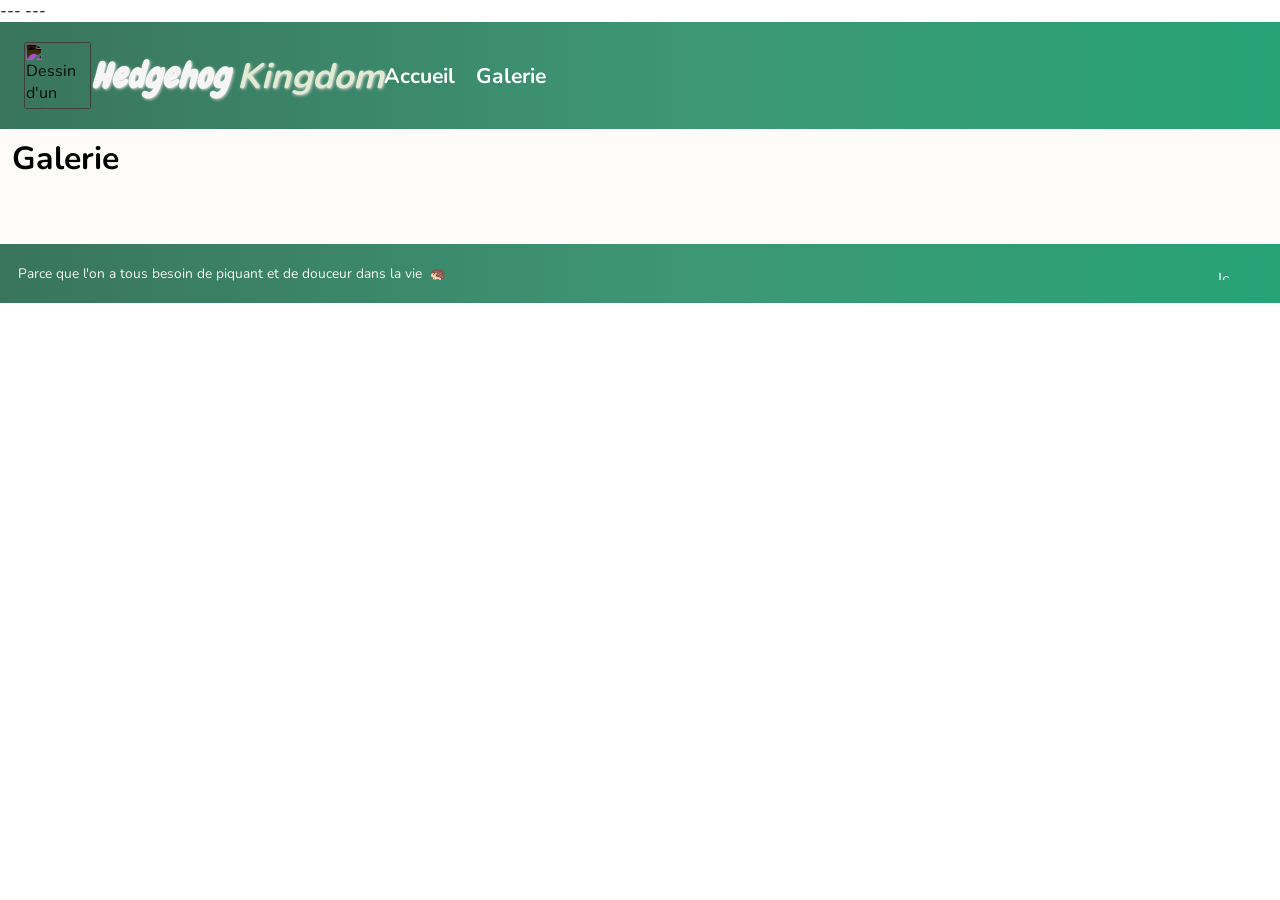
==== pages/gallery.html @ 7800e172 "Correction liens relatifs" ====
---
---
<!DOCTYPE html>
<html lang="fr">
<head>
    <title>Galerie - Hedgehog Kingdom</title>
    <meta charset="UTF-8">
    <meta name="viewport" content="width=device-width, initial-scale=1.0">
    
    <!-- Ressources -->
    <link href="../assets/css/style.css" rel="stylesheet" >
    <script defer src="assets/js/script.js" charset="UTF-8"></script>
    <script defer src="assets/js/gallery.js" charset="UTF-8"></script>
    <link rel="icon" href="../favicon.ico" />
    
    <!-- Métadonnées générales -->
    <meta name="description" content="Bienvenue dans Hedgehog Kingdom ! Découvrez l'univers fascinant des hérissons, leurs différentes espèces et une galerie de photos pleine de piquant et de douceur.">
    
    <!-- Open Graph : Discord, Facebook, WhatsApp, LinkedIn... -->
    <meta property="og:type" content="website">
    <meta property="og:title" content="Hedgehog Kingdom 🦔 | Galerie">
    <meta property="og:description" content="Découvrez l'univers fascinant des hérissons : espèces, photos et bien plus encore !">
    <meta property="og:image" content="https://wanderinghedgie.github.io/hedgehog-kingdom/assets/images/banners/eye-to-eye-hedgehog-child-young-hedgehog.jpg">
    <meta property="og:image:width" content="450">
    <meta property="og:image:height" content="300">
    <meta property="og:url" content="https://wanderinghedgie.github.io/hedgehog-kingdom">
    <meta property="og:site_name" content="Hedgehog Kingdom">
    <meta property="og:locale" content="fr_FR">
    
    <!-- Twitter / X -->
    <meta name="twitter:card" content="summary_large_image">
    <meta name="twitter:title" content="Hedgehog Kingdom 🦔 | Galerie">
    <meta name="twitter:description" content="Découvrez l'univers fascinant des hérissons : espèces, photos et bien plus encore !">
    <meta name="twitter:image" content="https://wanderinghedgie.github.io/hedgehog-kingdom/assets/images/banners/eye-to-eye-hedgehog-child-young-hedgehog.jpg">
    
</head>
<body>
    <header>
        <nav id="nav">
            <div>
                <img id="nav-hedgehog" src="assets/images/icons/hedgehog_icon.svg" alt="Dessin d'un hérisson se tenant sur ses deux pattes arrière."/>
                <h1>Hedgehog <span id="end-title">Kingdom</span></h1>
            </a>
            <ul>
                <li>
                    <a id="accueil" href="../index.html">accueil</a>
                </li>
                <li>
                    <a id="galerie" href="gallery.html"">galerie</a>
                </li>
            </ul>
            <div id="icons"></div>
        </nav>
    </header>
    
    <main>
        <h1>Galerie</h1>
        <section class="gallery" id="gallery"></section>
        
        <div id="lightbox">
            <img id="lightbox-img" alt="">
            <p id="lightbox-description"></p>
        </div>
    </main>
    
    <footer>
        <div>
            <p id="hedge-text">
                <span id="footer-message">Parce que l'on a tous besoin de piquant et de douceur dans la vie </span> 
                <span id="footer-hedgehog">
                    <span id="footer-hedgehog"
                    role="button"
                    tabindex="0"
                    aria-label="Animer le hérisson"
                    aria-disabled="false">🦔</span>
                </span>
            </p>
            <audio id="sonic-ring" src="assets/audio/sonic-ring-sound-effect-in-stereo.mp3" />
        </div>
        <img class="footer-leaf" src="assets/images/icons/leaf.png" alt="Icône de feuille" height="25px"/>
    </footer>
</body>
</html>
---- assets/css/style.css ----
@import url('cursors.css');
@font-face {
  font-family: chewy;
  src: url(../fonts/Chewy/Chewy-Regular.ttf);
}
@font-face {
  font-family: nunito;
  src: url("../fonts/Nunito/Nunito-VariableFont_wght.ttf");
}

* {
  margin: 0;
  padding: 0;
  font-family: nunito, sans-serif;
}

header, footer {
  background: linear-gradient(90deg, rgba(57, 117, 93, 1) 0%, rgba(62, 150, 118, 1) 53%, rgba(39, 163, 120, 1) 100%);
  padding: 20px 50px;
  padding-left: 0.5em;
  color:whitesmoke;
}



/* ==========================================
HEADER - NAVBAR
========================================== */

nav {
  display: flex;
  align-items: center;
  justify-content: space-between;
}

nav div:first-child {
  margin-left: 1em;
  display: flex;
  flex-direction: row;
  align-items: center;
}

nav div:first-child a:hover {
  cursor: url("../images/cursors/lien.png"), pointer;
  /* text-decoration: none; */
}

#nav-hedgehog {
  filter: invert(1);
  height: auto;
  width: calc(3em + 1.5vw);
}

nav h1 {
  font-family: chewy, sans-serif;
  font-style: italic;
  font-size: calc(1rem + 1.5vw);
  text-shadow: 1px 1px 3px lightgrey;
}

#nav-hedgehog:hover, nav h1:hover, #end-title:hover {
  cursor: url("../images/cursors/lien.png"), pointer;
}

#end-title {
  color: #e2ead2;
}


nav a, a:visited {
  font-weight: bold;
  color: white;
  text-decoration: none;
}

nav a:hover {
  text-decoration: underline;
  text-decoration-thickness: calc(2px + 0.1vw);
  text-decoration-color: #e2ead2;
  text-underline-offset: 0.3vw;
}

nav ul {
  list-style: none;
  text-transform: capitalize;
  font-size: calc(0.2rem + 1.4vw);
  
  display: flex;
  gap: 1em;
}


#icons {
  cursor: url("../images/cursors/lien.png"), pointer;
  display: none;
}

@media(max-width:768px) /*Smartphone*/
{
  nav ul {
    flex-direction: column;
    background: linear-gradient(90deg, rgba(57, 117, 93, 1) 0%, rgba(62, 150, 118, 1) 53%, rgba(39, 163, 120, 1) 100%);
    position: fixed;
    left: -100%;
    top: calc(var(--header-height));
    width: 100%;
    text-align: center;
    transition: 0.25s;
    gap: 0;
  }
  
  nav li {
    padding: 3px 0;
    font-size: 1.75em;
  }
  nav li:hover {
    background: #4fb994;
  }
  
  nav.active ul {
    left: 0;
  }
  
  #icons {
    display: block;
    font-size: 1.5em;
  }
  
  #icons:before {
    content: "\2630";
  }
  .active #icons:before {
    content: "\2715";
  }
}

/* ==========================================
MAIN
========================================== */

img {
  border-radius: 4%;
}

main {
  padding: 0.5em 0.75em 2em;
  display: flex;
  flex-direction: column;
  align-items: flex-start;
  background-color: #ebded31a;
}

main p, .table-aside {
  padding-left: 0.5em;
  padding-right: 0.5em;
}


.table-aside {
  display: flex;
  justify-content: space-between;
  gap: 0.5em;
  width: 100%;
  min-width: 0;
}

.table-container {
  display:flex;
  flex: 1 1 auto;
  min-width: 0;
  overflow-x: auto;
  border-radius: 15px;
}

@media(max-width:1200px) /*Smartphone et tablette */
{
  .table-aside {
    flex-direction: column;
  }
}


/* ==========================================
MAIN - TABLE
========================================== */

table {
  margin-top: 2em;
  font-size: calc(0.5rem + 0.45vw);
  
  border: 1px solid #d5dfcc;
  border-radius: 15px;
  border-collapse: separate;
  border-spacing: 0;
  overflow: hidden;
  min-width: 750px;
}

th {
  background-color: #e2ead2;
  border-right: 1px solid #d5dfcc;
  border-bottom: 1px solid #d5dfcc;
  padding: 2px;
}

td {
  text-align: center;
  overflow: hidden;
  padding: 2px;
  
  border-right: 1px solid #d5dfcc;
  border-bottom: 1px solid #d5dfcc;
}

th:last-child, td:last-child {
  border-right: none;
}

th:first-child {
  border-top-left-radius: 14px;
  transition-duration: 0.6s;
}

th:last-child {
  border-top-right-radius: 14px;
}

tr:last-child td {
  border-bottom: none;
}


tr td:first-child img {
  height: auto;
  width: auto;
  max-height: 150px;
  max-width: 150px;
  border-radius: 14px;
  object-fit: cover;
  display: block;
  margin: auto;
  
  transition: 0.6s;
}

tr td:nth-child(3) {
  font-style: italic;
}

tr td:nth-child(4), tr td:nth-child(5) {
  white-space: nowrap;
  overflow-x: hidden;
}

tr td:nth-child(6) {
  min-width: 138px;
}

.iucn-picture {
  max-width: 250px;
  transition: 0.6s;
}

@media(max-width:1200px) /*Smartphone et tablette */
{
  .table-container {
    flex: none;
    width: 100%;
    box-sizing: border-box;
  }
  
  table {
    margin-right: 0.75em;
    max-width: 100%;
  }
  
  .iucn-picture {
    max-width: 150px;
  }
}

/* @media(max-width:810px){
  .iucn-picture {
    display: none;
  }
} */

@media(max-width:750px){
  
  tr td:first-child img {
    max-width: 80px;
  }
  
  /* th:first-child, td:first-child {
  display: none;
  }
  
  th:nth-child(2) {
  border-top-left-radius: 14px;
  } */
}

/* ==========================================
MAIN - ASIDE
========================================== */

aside {
  width: 30%;
  margin-left: 0.75em;
  margin-right: 0.5em;
  padding: 1em 0.25em;
  font-size: calc(0.5rem + 0.40vw);
  
  display: flex;
  flex: 0 0 260px;
  flex-direction: column;
  justify-content: flex-start;
  align-self: center;
  
  background-color: #e2ead2;
  border-radius: 14px;
  color: #000000c8
}

#aside-banner {
  width: calc(90% + 0.45vw);
  flex-shrink: 0;
  align-self: center;
}

#aside-header {
  display: flex;
  flex-direction: row;
  align-items: flex-start;
  margin-top: 1em;
  gap:0.5em;
}

#aside-header h2 {
  margin-top: 0;
  cursor: url("../images/cursors/lien.png"), pointer;
}

#qmark {
  display: inline-block;
}

#aside-header h2:hover {
  color: #4cb53c;
}

#aside-header h2:hover #qmark {
  animation: rotation 1s ease-in-out;
  color: #4cb53c;
}

aside p {
  text-align: justify;
}

#light-bulb {
  max-height: 1.5em;
  max-width: 1.5em;
}

@media(max-width:1200px) /*Smartphone et tablette */
{
  aside {
    flex: 0 0 0;
    flex-direction: row;
    justify-content: flex-start;
    align-self: center;
    
    width: auto;
    margin: 1em 0.75em 0 0;
    padding: 1em;
    font-size: calc(0.5rem + 0.5vw);
    gap: 0.5em;
  }
  
  aside div {
    align-self: center;
  }
  
  #aside-banner {
    max-width: 25%;
    flex-shrink: 0;
  }
}

/* ==========================================
FOOTER
========================================== */

footer {
  display: flex;
  flex-direction: row;
  justify-content: space-between;
  align-items: center;
  gap: 0.5em;
  position: relative;
}

footer > div {
  min-width: 0;
}

#hedge-text {
  display: flex;
  align-items: center;
  gap: 0.5em;
  white-space: nowrap;
  margin-left: 0.75em;
  font-size: calc(0.50em + 0.45vw);
}

/* #footer-message {
    display: inline-block;
    flex-shrink: 0;
    white-space: nowrap;
    clip-path: inset(0 0% 0 0);
    transition: none;
} */

#footer-message {
    display: inline-block;
    flex-shrink: 0;
    white-space: nowrap;
    transition: none;

    mask-image: linear-gradient(
        to right,
        black var(--mask-progress, 100%),
        transparent var(--mask-progress, 100%)
    );

    -webkit-mask-image: linear-gradient(
        to right,
        black var(--mask-progress, 100%),
        transparent var(--mask-progress, 100%)
    );
}

#footer-hedgehog {
  display: inline-block;
  position: relative;
  z-index: 2;
  
  cursor: url("../images/cursors/lien.png"), pointer;
  -webkit-user-select: none;
  user-select: none;
  
  flex-shrink: 0;
  transform-origin: center;
}

#footer-hedgehog.animating {
  pointer-events: none;
  cursor: url("../images/cursors/normal.png"), default;
}

#footer-hedgehog:focus-visible {
  outline: 2px solid currentColor;
  border-radius: 5px;
}

#hedgehog-emoji {
  display: inline-block;
  transition: transform 0.3s ease;
}

#hedgehog-emoji.retourne {
  transform: scaleX(-1);
}

.footer-leaf {
  height: auto;
  width: calc(0.4em + 0.45vw);
  align-self: center;
  object-fit: contain;
  flex-shrink: 0;
}

/* ==========================================
ANIMATIONS
========================================== */

/* Animations */
@keyframes rotation
{
  from{transform:rotate(0deg);}
  to{transform:rotate(360deg);}
}

/* ==========================================
LIGHTBOX
========================================== */

.zoomable {
  cursor: url("../images/cursors/zoom_avant.png"), zoom-in;
}

#lightbox {
  display: none;
  position: fixed;
  inset: 0;
  background-color: rgba(0, 0, 0, 0.8);
  z-index: 1000;
  
  justify-content: center;
  align-items: center;
}

#lightbox.active, #lightbox.active img:hover, #lightbox.active p:hover {
  cursor: url("../images/cursors/zoom_arriere.png"), zoom-out;
}

#lightbox.active {
  display: flex;
  flex-direction: column;
  gap: 2em;
  align-items: center;
}

#lightbox-img {
  max-width: 90vw;
  max-height: 90vh;
  width: calc(12em + 12vw);
  height: auto;
  object-fit: contain;
  border-radius: 10px;
}

#lightbox-img.transparent {
  background-color: #dedede;
}

#lightbox-description {
  color: #dedede;
  font-weight: bold;
  width: 50%;
  font-size: calc(0.2em + 1.5vw);
  text-align: center;
}

@media(max-width:1200px) /*Smartphone et tablette */
{
  #lightbox-description {
    font-size: calc(0.5em + 1.5vw);
  }
}

/* ==========================================
EFFETS DE SURBRILLANCE TABLEAU
========================================== */
tbody tr:hover {
  background-color: #4cb53c96;
  background-clip: border-box;
}

tbody tr td:hover { 
  background-color: #4cb53c96;
}

/* ==========================================
GALERIE GIFS
========================================== */
.gallery {
  display: grid;
  width: 100%;
  margin-inline: auto;
  box-sizing: border-box;
  grid-template-columns: repeat(auto-fit, minmax(min(200px, 100%), 1fr));
  gap: 1em;
  padding: 1em;
}

.gallery img {
  width: 100%;
  height: 250px;
  object-fit: cover;
  border-radius: 10px;
  cursor: url("../images/cursors/zoom_avant.png"), zoom-in;
  transition: transform 0.3s ease;
}

.gallery img:hover {
  transform: scale(1.05);
  cursor: url("../images/cursors/zoom_avant.png"), zoom-in;
}
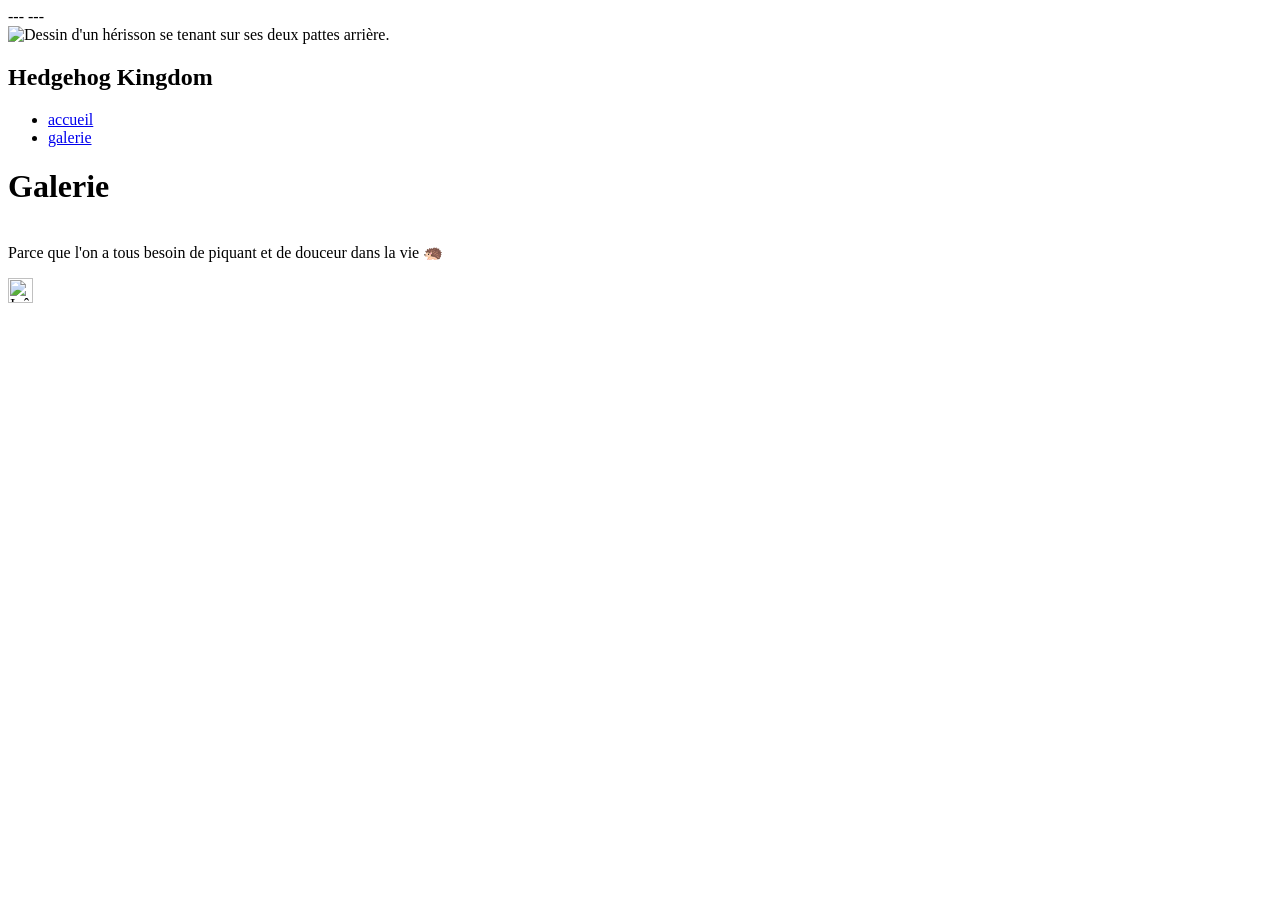
==== commit 30a38723: "Correction lien og image" ====
--- a/pages/gallery.html
+++ b/pages/gallery.html
@@ -8,10 +8,10 @@
     <meta name="viewport" content="width=device-width, initial-scale=1.0">
     
     <!-- Ressources -->
-    <link href="../assets/css/style.css" rel="stylesheet" >
-    <script defer src="assets/js/script.js" charset="UTF-8"></script>
-    <script defer src="assets/js/gallery.js" charset="UTF-8"></script>
-    <link rel="icon" href="../favicon.ico" />
+    <link href="/hedgehog-kingdom/assets/css/style.css" rel="stylesheet" >
+    <script defer src="/hedgehog-kingdom/assets/js/script.js" charset="UTF-8"></script>
+    <script defer src="/hedgehog-kingdom/assets/js/gallery.js" charset="UTF-8"></script>
+    <link rel="icon" href="/hedgehog-kingdom/favicon.ico" />
     
     <!-- Métadonnées générales -->
     <meta name="description" content="Bienvenue dans Hedgehog Kingdom ! Découvrez l'univers fascinant des hérissons, leurs différentes espèces et une galerie de photos pleine de piquant et de douceur.">
@@ -38,15 +38,15 @@
     <header>
         <nav id="nav">
             <div>
-                <img id="nav-hedgehog" src="assets/images/icons/hedgehog_icon.svg" alt="Dessin d'un hérisson se tenant sur ses deux pattes arrière."/>
+                <img id="nav-hedgehog" src="/hedgehog-kingdom/assets/images/icons/hedgehog_icon.svg" alt="Dessin d'un hérisson se tenant sur ses deux pattes arrière."/>
                 <h1>Hedgehog <span id="end-title">Kingdom</span></h1>
             </a>
             <ul>
                 <li>
-                    <a id="accueil" href="../index.html">accueil</a>
+                    <a id="accueil" href="/hedgehog-kingdom/">accueil</a>
                 </li>
                 <li>
-                    <a id="galerie" href="gallery.html"">galerie</a>
+                    <a id="galerie" href="/hedgehog-kingdom/gallery"">galerie</a>
                 </li>
             </ul>
             <div id="icons"></div>
@@ -75,9 +75,9 @@
                     aria-disabled="false">🦔</span>
                 </span>
             </p>
-            <audio id="sonic-ring" src="assets/audio/sonic-ring-sound-effect-in-stereo.mp3" />
+            <audio id="sonic-ring" src="/hedgehog-kingdom/assets/audio/sonic-ring-sound-effect-in-stereo.mp3" />
         </div>
-        <img class="footer-leaf" src="assets/images/icons/leaf.png" alt="Icône de feuille" height="25px"/>
+        <img class="footer-leaf" src="/hedgehog-kingdom/assets/images/icons/leaf.png" alt="Icône de feuille" height="25px"/>
     </footer>
 </body>
 </html>
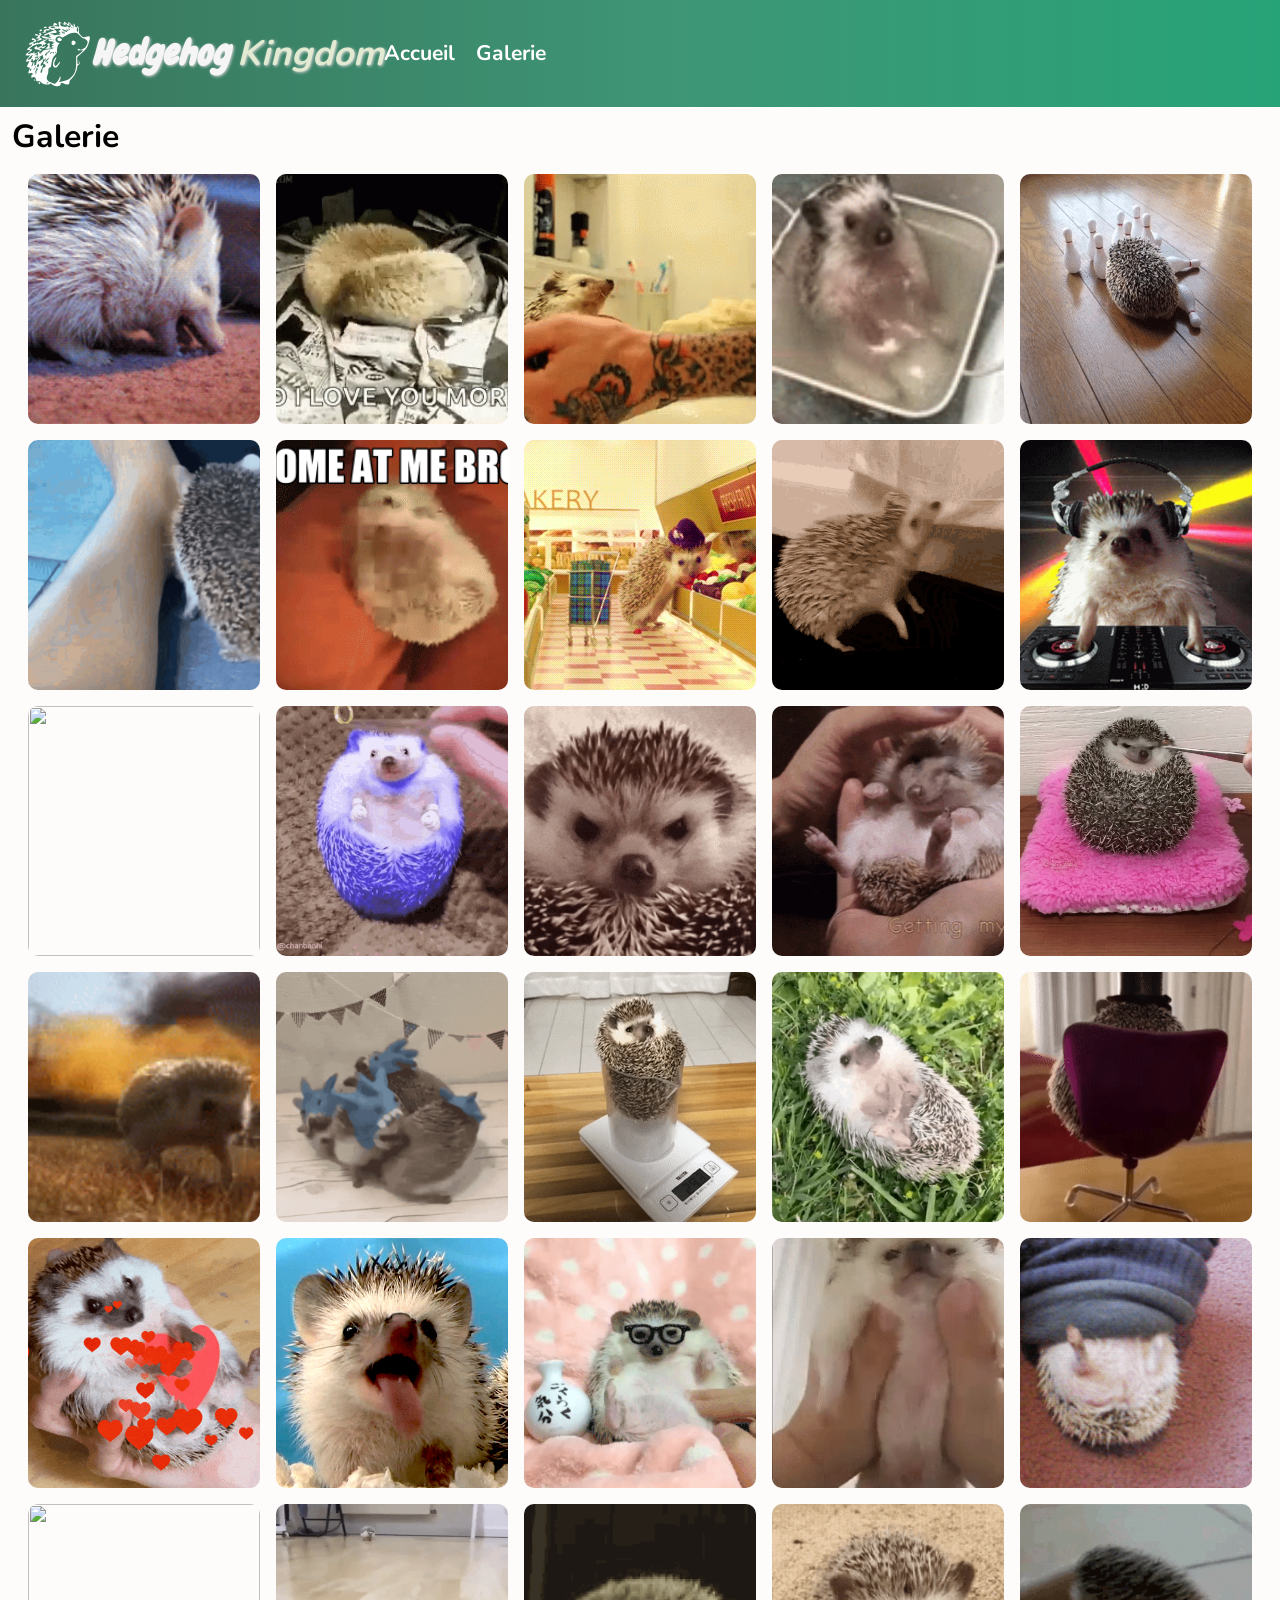
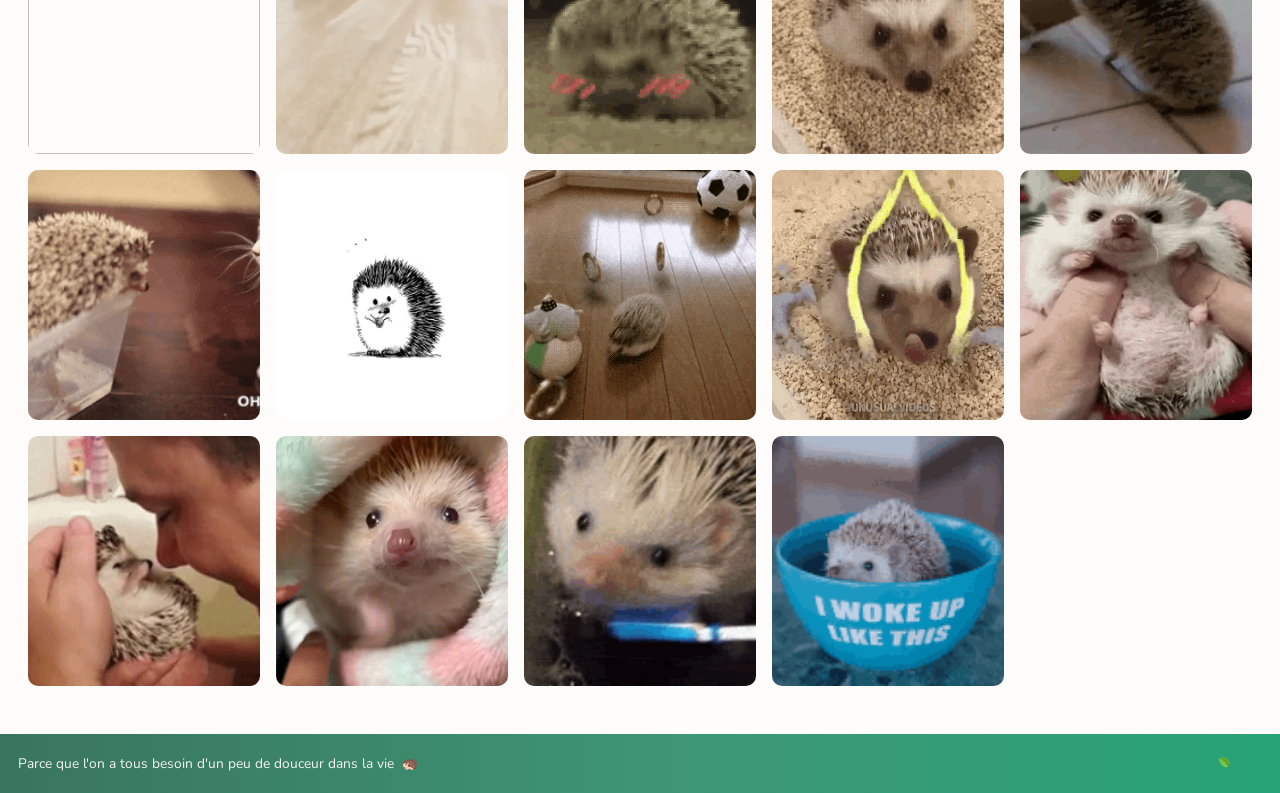
==== commit 6b5cdf17: "Correction liens" ====
--- a/pages/gallery.html
+++ b/pages/gallery.html
@@ -1,5 +1,3 @@
----
----
 <!DOCTYPE html>
 <html lang="fr">
 <head>
@@ -8,10 +6,10 @@
     <meta name="viewport" content="width=device-width, initial-scale=1.0">
     
     <!-- Ressources -->
-    <link href="/hedgehog-kingdom/assets/css/style.css" rel="stylesheet" >
-    <script defer src="/hedgehog-kingdom/assets/js/script.js" charset="UTF-8"></script>
-    <script defer src="/hedgehog-kingdom/assets/js/gallery.js" charset="UTF-8"></script>
-    <link rel="icon" href="/hedgehog-kingdom/favicon.ico" />
+    <link href="../assets/css/style.css" rel="stylesheet" >
+    <script defer src="../assets/js/script.js" charset="UTF-8"></script>
+    <script defer src="../assets/js/gallery.js" charset="UTF-8"></script>
+    <link rel="icon" href="../favicon.ico" />
     
     <!-- Métadonnées générales -->
     <meta name="description" content="Bienvenue dans Hedgehog Kingdom ! Découvrez l'univers fascinant des hérissons, leurs différentes espèces et une galerie de photos pleine de piquant et de douceur.">
@@ -38,15 +36,15 @@
     <header>
         <nav id="nav">
             <div>
-                <img id="nav-hedgehog" src="/hedgehog-kingdom/assets/images/icons/hedgehog_icon.svg" alt="Dessin d'un hérisson se tenant sur ses deux pattes arrière."/>
+                <img id="nav-hedgehog" src="../assets/images/icons/hedgehog_icon.svg" alt="Dessin d'un hérisson se tenant sur ses deux pattes arrière."/>
                 <h1>Hedgehog <span id="end-title">Kingdom</span></h1>
             </a>
             <ul>
                 <li>
-                    <a id="accueil" href="/hedgehog-kingdom/">accueil</a>
+                    <a id="accueil" href="../index.html">accueil</a>
                 </li>
                 <li>
-                    <a id="galerie" href="/hedgehog-kingdom/gallery"">galerie</a>
+                    <a id="galerie" href="gallery.html"">galerie</a>
                 </li>
             </ul>
             <div id="icons"></div>
@@ -75,9 +73,9 @@
                     aria-disabled="false">🦔</span>
                 </span>
             </p>
-            <audio id="sonic-ring" src="/hedgehog-kingdom/assets/audio/sonic-ring-sound-effect-in-stereo.mp3" />
+            <audio id="sonic-ring" src="../assets/audio/sonic-ring-sound-effect-in-stereo.mp3" />
         </div>
-        <img class="footer-leaf" src="/hedgehog-kingdom/assets/images/icons/leaf.png" alt="Icône de feuille" height="25px"/>
+        <img class="footer-leaf" src="../assets/images/icons/leaf.png" alt="Icône de feuille" height="25px"/>
     </footer>
 </body>
 </html>
--- a/assets/css/style.css
+++ b/assets/css/style.css
@@ -0,0 +1,590 @@
+@import url('cursors.css');
+@font-face {
+  font-family: chewy;
+  src: url("../fonts/Chewy/Chewy-Regular.ttf");
+}
+@font-face {
+  font-family: nunito;
+  src: url("../fonts/Nunito/Nunito-VariableFont_wght.ttf");
+}
+
+* {
+  margin: 0;
+  padding: 0;
+  font-family: nunito, sans-serif;
+}
+
+header, footer {
+  background: linear-gradient(90deg, rgba(57, 117, 93, 1) 0%, rgba(62, 150, 118, 1) 53%, rgba(39, 163, 120, 1) 100%);
+  padding: 20px 50px;
+  padding-left: 0.5em;
+  color:whitesmoke;
+}
+
+
+
+/* ==========================================
+HEADER - NAVBAR
+========================================== */
+
+nav {
+  display: flex;
+  align-items: center;
+  justify-content: space-between;
+}
+
+nav div:first-child {
+  margin-left: 1em;
+  display: flex;
+  flex-direction: row;
+  align-items: center;
+}
+
+nav div:first-child a:hover {
+  cursor: url("../images/cursors/lien.png"), pointer;
+  /* text-decoration: none; */
+}
+
+#nav-hedgehog {
+  filter: invert(1);
+  height: auto;
+  width: calc(3em + 1.5vw);
+}
+
+nav h1 {
+  font-family: chewy, sans-serif;
+  font-style: italic;
+  font-size: calc(1rem + 1.5vw);
+  text-shadow: 1px 1px 3px lightgrey;
+}
+
+#nav-hedgehog:hover, nav h1:hover, #end-title:hover {
+  cursor: url("../images/cursors/lien.png"), pointer;
+}
+
+#end-title {
+  color: #e2ead2;
+}
+
+
+nav a, a:visited {
+  font-weight: bold;
+  color: white;
+  text-decoration: none;
+}
+
+nav a:hover {
+  text-decoration: underline;
+  text-decoration-thickness: calc(2px + 0.1vw);
+  text-decoration-color: #e2ead2;
+  text-underline-offset: 0.3vw;
+}
+
+nav ul {
+  list-style: none;
+  text-transform: capitalize;
+  font-size: calc(0.2rem + 1.4vw);
+  
+  display: flex;
+  gap: 1em;
+}
+
+
+#icons {
+  cursor: url("../images/cursors/lien.png"), pointer;
+  display: none;
+}
+
+@media(max-width:768px) /*Smartphone*/
+{
+  nav ul {
+    flex-direction: column;
+    background: linear-gradient(90deg, rgba(57, 117, 93, 1) 0%, rgba(62, 150, 118, 1) 53%, rgba(39, 163, 120, 1) 100%);
+    position: fixed;
+    left: -100%;
+    top: calc(var(--header-height));
+    width: 100%;
+    text-align: center;
+    transition: 0.25s;
+    gap: 0;
+  }
+  
+  nav li {
+    padding: 3px 0;
+    font-size: 1.75em;
+  }
+  nav li:hover {
+    background: #4fb994;
+  }
+  
+  nav.active ul {
+    left: 0;
+  }
+  
+  #icons {
+    display: block;
+    font-size: 1.5em;
+  }
+  
+  #icons:before {
+    content: "\2630";
+  }
+  .active #icons:before {
+    content: "\2715";
+  }
+}
+
+/* ==========================================
+MAIN
+========================================== */
+
+img {
+  border-radius: 4%;
+}
+
+main {
+  padding: 0.5em 0.75em 2em;
+  display: flex;
+  flex-direction: column;
+  align-items: flex-start;
+  background-color: #ebded31a;
+}
+
+main p, .table-aside {
+  padding-left: 0.5em;
+  padding-right: 0.5em;
+}
+
+
+.table-aside {
+  display: flex;
+  justify-content: space-between;
+  gap: 0.5em;
+  width: 100%;
+  min-width: 0;
+}
+
+.table-container {
+  display:flex;
+  flex: 1 1 auto;
+  min-width: 0;
+  overflow-x: auto;
+  border-radius: 15px;
+}
+
+@media(max-width:1200px) /*Smartphone et tablette */
+{
+  .table-aside {
+    flex-direction: column;
+  }
+}
+
+
+/* ==========================================
+MAIN - TABLE
+========================================== */
+
+table {
+  margin-top: 2em;
+  font-size: calc(0.5rem + 0.45vw);
+  
+  border: 1px solid #d5dfcc;
+  border-radius: 15px;
+  border-collapse: separate;
+  border-spacing: 0;
+  overflow: hidden;
+  min-width: 750px;
+}
+
+th {
+  background-color: #e2ead2;
+  border-right: 1px solid #d5dfcc;
+  border-bottom: 1px solid #d5dfcc;
+  padding: 2px;
+}
+
+td {
+  text-align: center;
+  overflow: hidden;
+  padding: 2px;
+  
+  border-right: 1px solid #d5dfcc;
+  border-bottom: 1px solid #d5dfcc;
+}
+
+th:last-child, td:last-child {
+  border-right: none;
+}
+
+th:first-child {
+  border-top-left-radius: 14px;
+  transition-duration: 0.6s;
+}
+
+th:last-child {
+  border-top-right-radius: 14px;
+}
+
+tr:last-child td {
+  border-bottom: none;
+}
+
+
+tr td:first-child img {
+  height: auto;
+  width: auto;
+  max-height: 150px;
+  max-width: 150px;
+  border-radius: 14px;
+  object-fit: cover;
+  display: block;
+  margin: auto;
+  
+  transition: 0.6s;
+}
+
+tr td:nth-child(3) {
+  font-style: italic;
+}
+
+tr td:nth-child(4), tr td:nth-child(5) {
+  white-space: nowrap;
+  overflow-x: hidden;
+}
+
+tr td:nth-child(6) {
+  min-width: 138px;
+}
+
+.iucn-picture {
+  max-width: 250px;
+  transition: 0.6s;
+}
+
+@media(max-width:1200px) /*Smartphone et tablette */
+{
+  .table-container {
+    flex: none;
+    width: 100%;
+    box-sizing: border-box;
+  }
+  
+  table {
+    margin-right: 0.75em;
+    max-width: 100%;
+  }
+  
+  .iucn-picture {
+    max-width: 150px;
+  }
+}
+
+/* @media(max-width:810px){
+  .iucn-picture {
+    display: none;
+  }
+} */
+
+@media(max-width:750px){
+  
+  tr td:first-child img {
+    max-width: 80px;
+  }
+  
+  /* th:first-child, td:first-child {
+  display: none;
+  }
+  
+  th:nth-child(2) {
+  border-top-left-radius: 14px;
+  } */
+}
+
+/* ==========================================
+MAIN - ASIDE
+========================================== */
+
+aside {
+  width: 30%;
+  margin-left: 0.75em;
+  margin-right: 0.5em;
+  padding: 1em 0.25em;
+  font-size: calc(0.5rem + 0.40vw);
+  
+  display: flex;
+  flex: 0 0 260px;
+  flex-direction: column;
+  justify-content: flex-start;
+  align-self: center;
+  
+  background-color: #e2ead2;
+  border-radius: 14px;
+  color: #000000c8
+}
+
+#aside-banner {
+  width: calc(90% + 0.45vw);
+  flex-shrink: 0;
+  align-self: center;
+}
+
+#aside-header {
+  display: flex;
+  flex-direction: row;
+  align-items: flex-start;
+  margin-top: 1em;
+  gap:0.5em;
+}
+
+#aside-header h2 {
+  margin-top: 0;
+  cursor: url("../images/cursors/lien.png"), pointer;
+}
+
+#qmark {
+  display: inline-block;
+}
+
+#aside-header h2:hover {
+  color: #4cb53c;
+}
+
+#aside-header h2:hover #qmark {
+  animation: rotation 1s ease-in-out;
+  color: #4cb53c;
+}
+
+aside p {
+  text-align: justify;
+}
+
+#light-bulb {
+  max-height: 1.5em;
+  max-width: 1.5em;
+}
+
+@media(max-width:1200px) /*Smartphone et tablette */
+{
+  aside {
+    flex: 0 0 0;
+    flex-direction: row;
+    justify-content: flex-start;
+    align-self: center;
+    
+    width: auto;
+    margin: 1em 0.75em 0 0;
+    padding: 1em;
+    font-size: calc(0.5rem + 0.5vw);
+    gap: 0.5em;
+  }
+  
+  aside div {
+    align-self: center;
+  }
+  
+  #aside-banner {
+    max-width: 25%;
+    flex-shrink: 0;
+  }
+}
+
+/* ==========================================
+FOOTER
+========================================== */
+
+footer {
+  display: flex;
+  flex-direction: row;
+  justify-content: space-between;
+  align-items: center;
+  gap: 0.5em;
+  position: relative;
+}
+
+footer > div {
+  min-width: 0;
+}
+
+#hedge-text {
+  display: flex;
+  align-items: center;
+  gap: 0.5em;
+  white-space: nowrap;
+  margin-left: 0.75em;
+  font-size: calc(0.50em + 0.45vw);
+}
+
+/* #footer-message {
+    display: inline-block;
+    flex-shrink: 0;
+    white-space: nowrap;
+    clip-path: inset(0 0% 0 0);
+    transition: none;
+} */
+
+#footer-message {
+    display: inline-block;
+    flex-shrink: 0;
+    white-space: nowrap;
+    transition: none;
+
+    mask-image: linear-gradient(
+        to right,
+        black var(--mask-progress, 100%),
+        transparent var(--mask-progress, 100%)
+    );
+
+    -webkit-mask-image: linear-gradient(
+        to right,
+        black var(--mask-progress, 100%),
+        transparent var(--mask-progress, 100%)
+    );
+}
+
+#footer-hedgehog {
+  display: inline-block;
+  position: relative;
+  z-index: 2;
+  
+  cursor: url("../images/cursors/lien.png"), pointer;
+  -webkit-user-select: none;
+  user-select: none;
+  
+  flex-shrink: 0;
+  transform-origin: center;
+}
+
+#footer-hedgehog.animating {
+  pointer-events: none;
+  cursor: url("../images/cursors/normal.png"), default;
+}
+
+#footer-hedgehog:focus-visible {
+  outline: 2px solid currentColor;
+  border-radius: 5px;
+}
+
+#hedgehog-emoji {
+  display: inline-block;
+  transition: transform 0.3s ease;
+}
+
+#hedgehog-emoji.retourne {
+  transform: scaleX(-1);
+}
+
+.footer-leaf {
+  height: auto;
+  width: calc(0.4em + 0.45vw);
+  align-self: center;
+  object-fit: contain;
+  flex-shrink: 0;
+}
+
+/* ==========================================
+ANIMATIONS
+========================================== */
+
+/* Animations */
+@keyframes rotation
+{
+  from{transform:rotate(0deg);}
+  to{transform:rotate(360deg);}
+}
+
+/* ==========================================
+LIGHTBOX
+========================================== */
+
+.zoomable {
+  cursor: url("../images/cursors/zoom_avant.png"), zoom-in;
+}
+
+#lightbox {
+  display: none;
+  position: fixed;
+  inset: 0;
+  background-color: rgba(0, 0, 0, 0.8);
+  z-index: 1000;
+  
+  justify-content: center;
+  align-items: center;
+}
+
+#lightbox.active, #lightbox.active img:hover, #lightbox.active p:hover {
+  cursor: url("../images/cursors/zoom_arriere.png"), zoom-out;
+}
+
+#lightbox.active {
+  display: flex;
+  flex-direction: column;
+  gap: 2em;
+  align-items: center;
+}
+
+#lightbox-img {
+  max-width: 90vw;
+  max-height: 90vh;
+  width: calc(12em + 12vw);
+  height: auto;
+  object-fit: contain;
+  border-radius: 10px;
+}
+
+#lightbox-img.transparent {
+  background-color: #dedede;
+}
+
+#lightbox-description {
+  color: #dedede;
+  font-weight: bold;
+  width: 50%;
+  font-size: calc(0.2em + 1.5vw);
+  text-align: center;
+}
+
+@media(max-width:1200px) /*Smartphone et tablette */
+{
+  #lightbox-description {
+    font-size: calc(0.5em + 1.5vw);
+  }
+}
+
+/* ==========================================
+EFFETS DE SURBRILLANCE TABLEAU
+========================================== */
+tbody tr:hover {
+  background-color: #4cb53c96;
+  background-clip: border-box;
+}
+
+tbody tr td:hover { 
+  background-color: #4cb53c96;
+}
+
+/* ==========================================
+GALERIE GIFS
+========================================== */
+.gallery {
+  display: grid;
+  width: 100%;
+  margin-inline: auto;
+  box-sizing: border-box;
+  grid-template-columns: repeat(auto-fit, minmax(min(200px, 100%), 1fr));
+  gap: 1em;
+  padding: 1em;
+}
+
+.gallery img {
+  width: 100%;
+  height: 250px;
+  object-fit: cover;
+  border-radius: 10px;
+  cursor: url("../images/cursors/zoom_avant.png"), zoom-in;
+  transition: transform 0.3s ease;
+}
+
+.gallery img:hover {
+  transform: scale(1.05);
+  cursor: url("../images/cursors/zoom_avant.png"), zoom-in;
+}
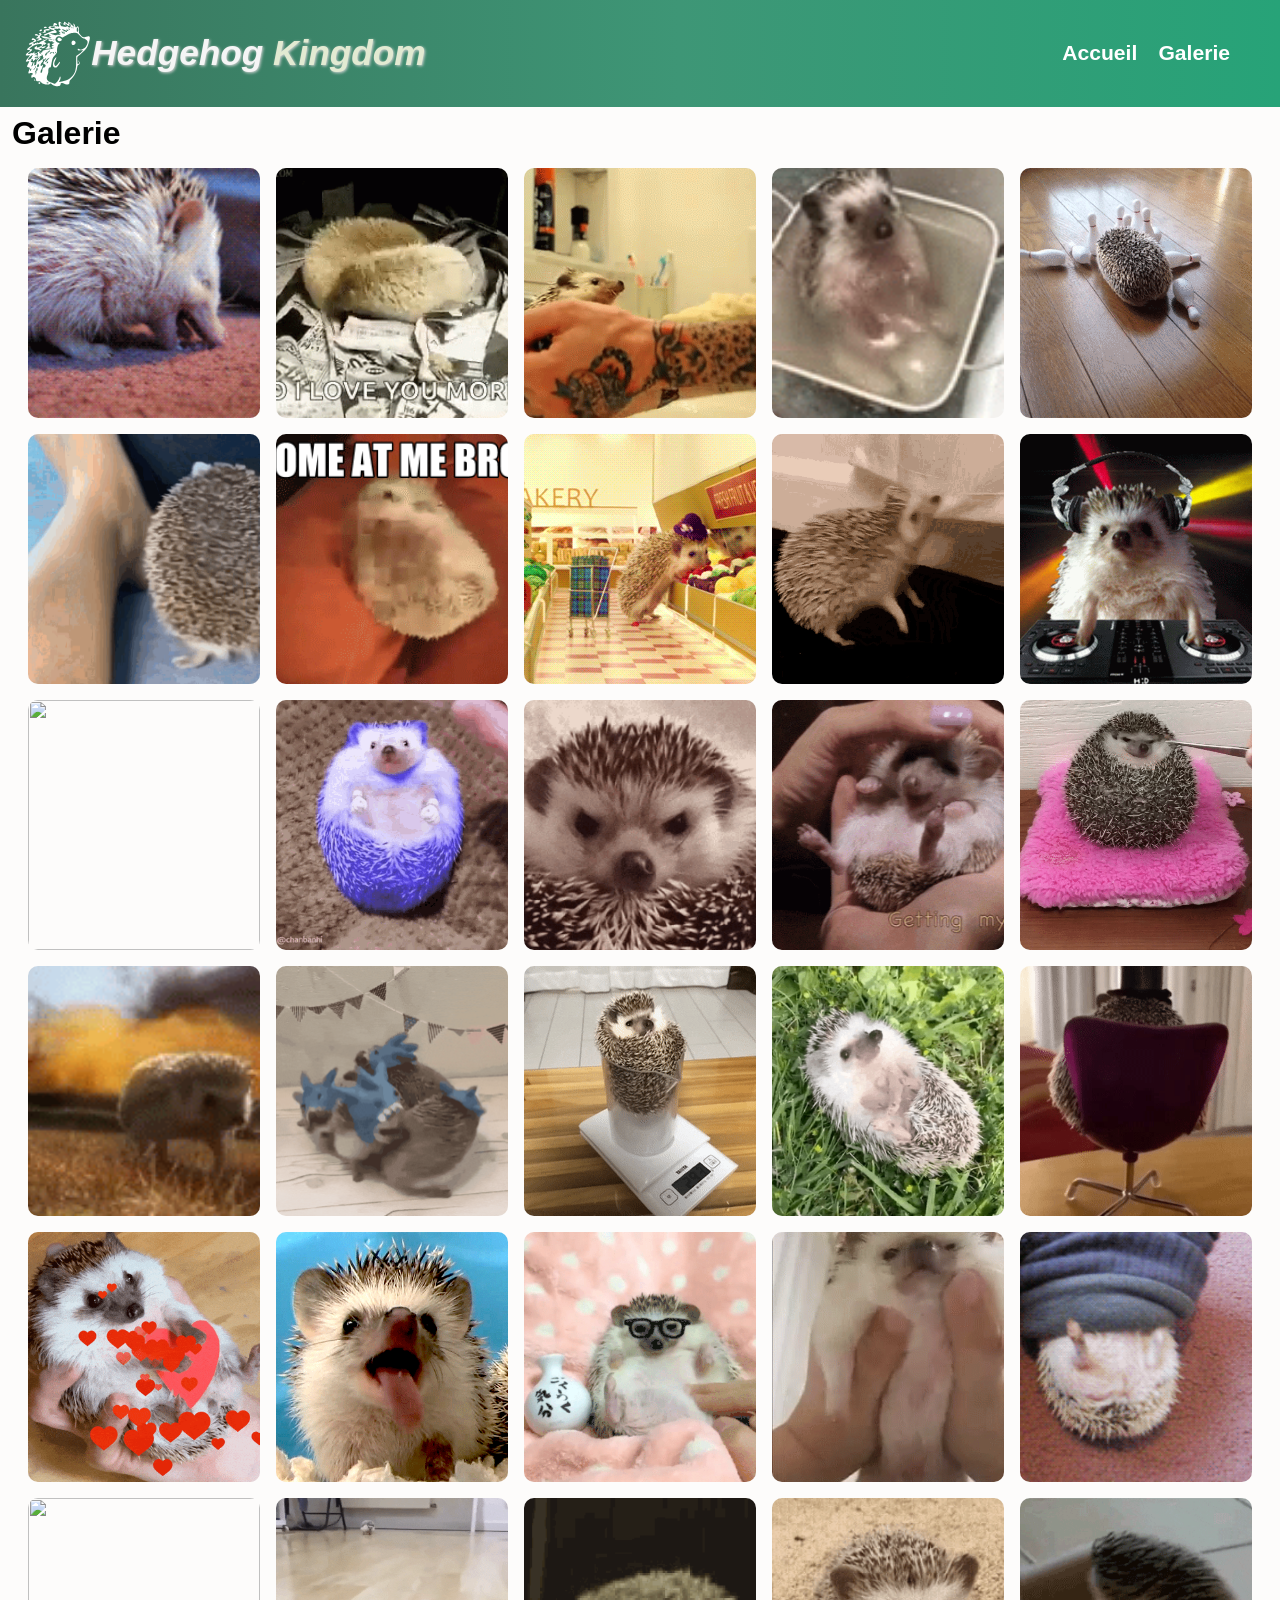
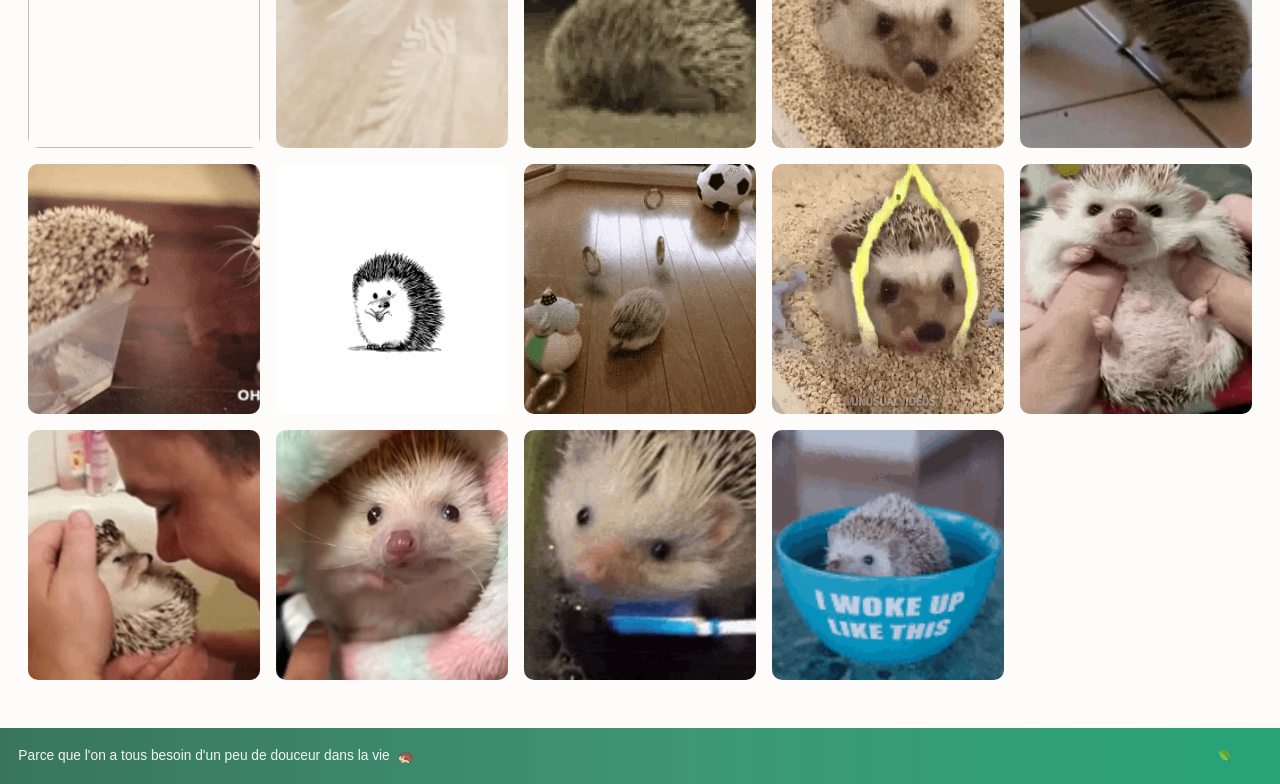
==== commit d4bccec5: "Correction div galerie" ====
--- a/pages/gallery.html
+++ b/pages/gallery.html
@@ -38,7 +38,7 @@
             <div>
                 <img id="nav-hedgehog" src="../assets/images/icons/hedgehog_icon.svg" alt="Dessin d'un hérisson se tenant sur ses deux pattes arrière."/>
                 <h1>Hedgehog <span id="end-title">Kingdom</span></h1>
-            </a>
+            </div>
             <ul>
                 <li>
                     <a id="accueil" href="../index.html">accueil</a>
--- a/assets/css/style.css
+++ b/assets/css/style.css
@@ -1,11 +1,11 @@
 @import url('cursors.css');
 @font-face {
   font-family: chewy;
-  src: url("../fonts/Chewy/Chewy-Regular.ttf");
+  src: url("/hedgehog-kingdom/assets/fonts/Chewy/Chewy-Regular.ttf");
 }
 @font-face {
   font-family: nunito;
-  src: url("../fonts/Nunito/Nunito-VariableFont_wght.ttf");
+  src: url("/hedgehog-kingdom/assets/fonts/Nunito/Nunito-VariableFont_wght.ttf");
 }
 
 * {
@@ -59,7 +59,7 @@
 }
 
 #nav-hedgehog:hover, nav h1:hover, #end-title:hover {
-  cursor: url("../images/cursors/lien.png"), pointer;
+  cursor: url("/hedgehog-kingdom/assets/images/cursors/lien.png"), pointer;
 }
 
 #end-title {
@@ -91,7 +91,7 @@
 
 
 #icons {
-  cursor: url("../images/cursors/lien.png"), pointer;
+  cursor: url("/hedgehog-kingdom/assets/images/cursors/lien.png"), pointer;
   display: none;
 }
 
@@ -338,7 +338,7 @@
 
 #aside-header h2 {
   margin-top: 0;
-  cursor: url("../images/cursors/lien.png"), pointer;
+  cursor: url("/hedgehog-kingdom/assets/images/cursors/lien.png"), pointer;
 }
 
 #qmark {
@@ -446,7 +446,7 @@
   position: relative;
   z-index: 2;
   
-  cursor: url("../images/cursors/lien.png"), pointer;
+  cursor: url("/hedgehog-kingdom/assets/images/cursors/lien.png"), pointer;
   -webkit-user-select: none;
   user-select: none;
   
@@ -456,7 +456,7 @@
 
 #footer-hedgehog.animating {
   pointer-events: none;
-  cursor: url("../images/cursors/normal.png"), default;
+  cursor: url("/hedgehog-kingdom/assets/images/cursors/normal.png"), default;
 }
 
 #footer-hedgehog:focus-visible {
@@ -497,7 +497,7 @@
 ========================================== */
 
 .zoomable {
-  cursor: url("../images/cursors/zoom_avant.png"), zoom-in;
+  cursor: url("/hedgehog-kingdom/assets/images/cursors/zoom_avant.png"), zoom-in;
 }
 
 #lightbox {
@@ -512,7 +512,7 @@
 }
 
 #lightbox.active, #lightbox.active img:hover, #lightbox.active p:hover {
-  cursor: url("../images/cursors/zoom_arriere.png"), zoom-out;
+  cursor: url("/hedgehog-kingdom/assets/images/cursors/zoom_arriere.png"), zoom-out;
 }
 
 #lightbox.active {
@@ -580,11 +580,11 @@
   height: 250px;
   object-fit: cover;
   border-radius: 10px;
-  cursor: url("../images/cursors/zoom_avant.png"), zoom-in;
+  cursor: url("/hedgehog-kingdom/assets/images/cursors/zoom_avant.png"), zoom-in;
   transition: transform 0.3s ease;
 }
 
 .gallery img:hover {
   transform: scale(1.05);
-  cursor: url("../images/cursors/zoom_avant.png"), zoom-in;
+  cursor: url("/hedgehog-kingdom/assets/images/cursors/zoom_avant.png"), zoom-in;
 }
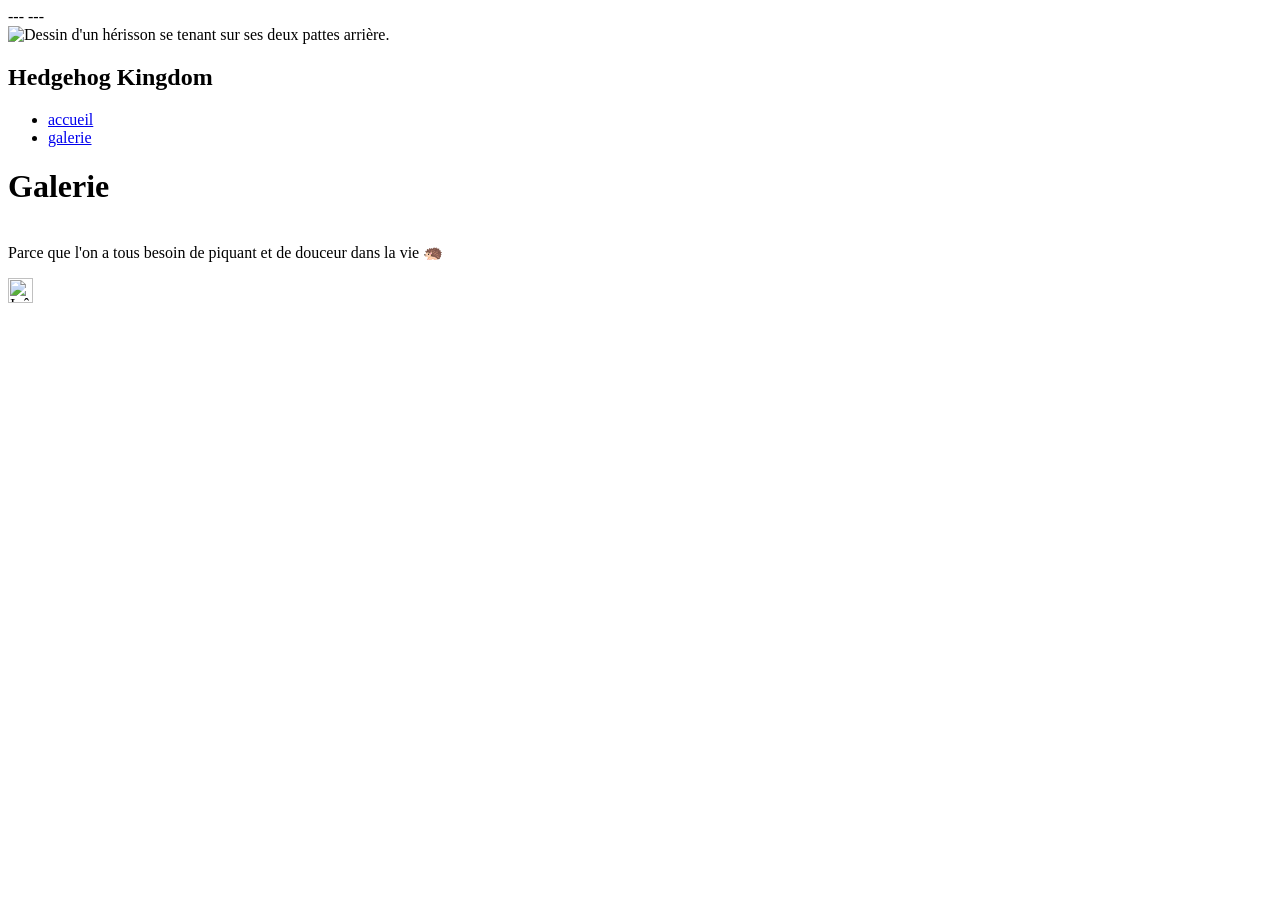
==== commit 10f114ec: "Correction div galerie" ====
--- a/pages/gallery.html
+++ b/pages/gallery.html
@@ -1,3 +1,5 @@
+---
+---
 <!DOCTYPE html>
 <html lang="fr">
 <head>
@@ -6,10 +8,10 @@
     <meta name="viewport" content="width=device-width, initial-scale=1.0">
     
     <!-- Ressources -->
-    <link href="../assets/css/style.css" rel="stylesheet" >
-    <script defer src="../assets/js/script.js" charset="UTF-8"></script>
-    <script defer src="../assets/js/gallery.js" charset="UTF-8"></script>
-    <link rel="icon" href="../favicon.ico" />
+    <link href="/hedgehog-kingdom/assets/css/style.css" rel="stylesheet" >
+    <script defer src="/hedgehog-kingdom/assets/js/script.js" charset="UTF-8"></script>
+    <script defer src="/hedgehog-kingdom/assets/js/gallery.js" charset="UTF-8"></script>
+    <link rel="icon" href="/hedgehog-kingdom/favicon.ico" />
     
     <!-- Métadonnées générales -->
     <meta name="description" content="Bienvenue dans Hedgehog Kingdom ! Découvrez l'univers fascinant des hérissons, leurs différentes espèces et une galerie de photos pleine de piquant et de douceur.">
@@ -36,15 +38,15 @@
     <header>
         <nav id="nav">
             <div>
-                <img id="nav-hedgehog" src="../assets/images/icons/hedgehog_icon.svg" alt="Dessin d'un hérisson se tenant sur ses deux pattes arrière."/>
+                <img id="nav-hedgehog" src="/hedgehog-kingdom/assets/images/icons/hedgehog_icon.svg" alt="Dessin d'un hérisson se tenant sur ses deux pattes arrière."/>
                 <h1>Hedgehog <span id="end-title">Kingdom</span></h1>
             </div>
             <ul>
                 <li>
-                    <a id="accueil" href="../index.html">accueil</a>
+                    <a id="accueil" href="/hedgehog-kingdom/">accueil</a>
                 </li>
                 <li>
-                    <a id="galerie" href="gallery.html"">galerie</a>
+                    <a id="galerie" href="/hedgehog-kingdom/gallery"">galerie</a>
                 </li>
             </ul>
             <div id="icons"></div>
@@ -73,9 +75,9 @@
                     aria-disabled="false">🦔</span>
                 </span>
             </p>
-            <audio id="sonic-ring" src="../assets/audio/sonic-ring-sound-effect-in-stereo.mp3" />
+            <audio id="sonic-ring" src="/hedgehog-kingdom/assets/audio/sonic-ring-sound-effect-in-stereo.mp3" />
         </div>
-        <img class="footer-leaf" src="../assets/images/icons/leaf.png" alt="Icône de feuille" height="25px"/>
+        <img class="footer-leaf" src="/hedgehog-kingdom/assets/images/icons/leaf.png" alt="Icône de feuille" height="25px"/>
     </footer>
 </body>
 </html>
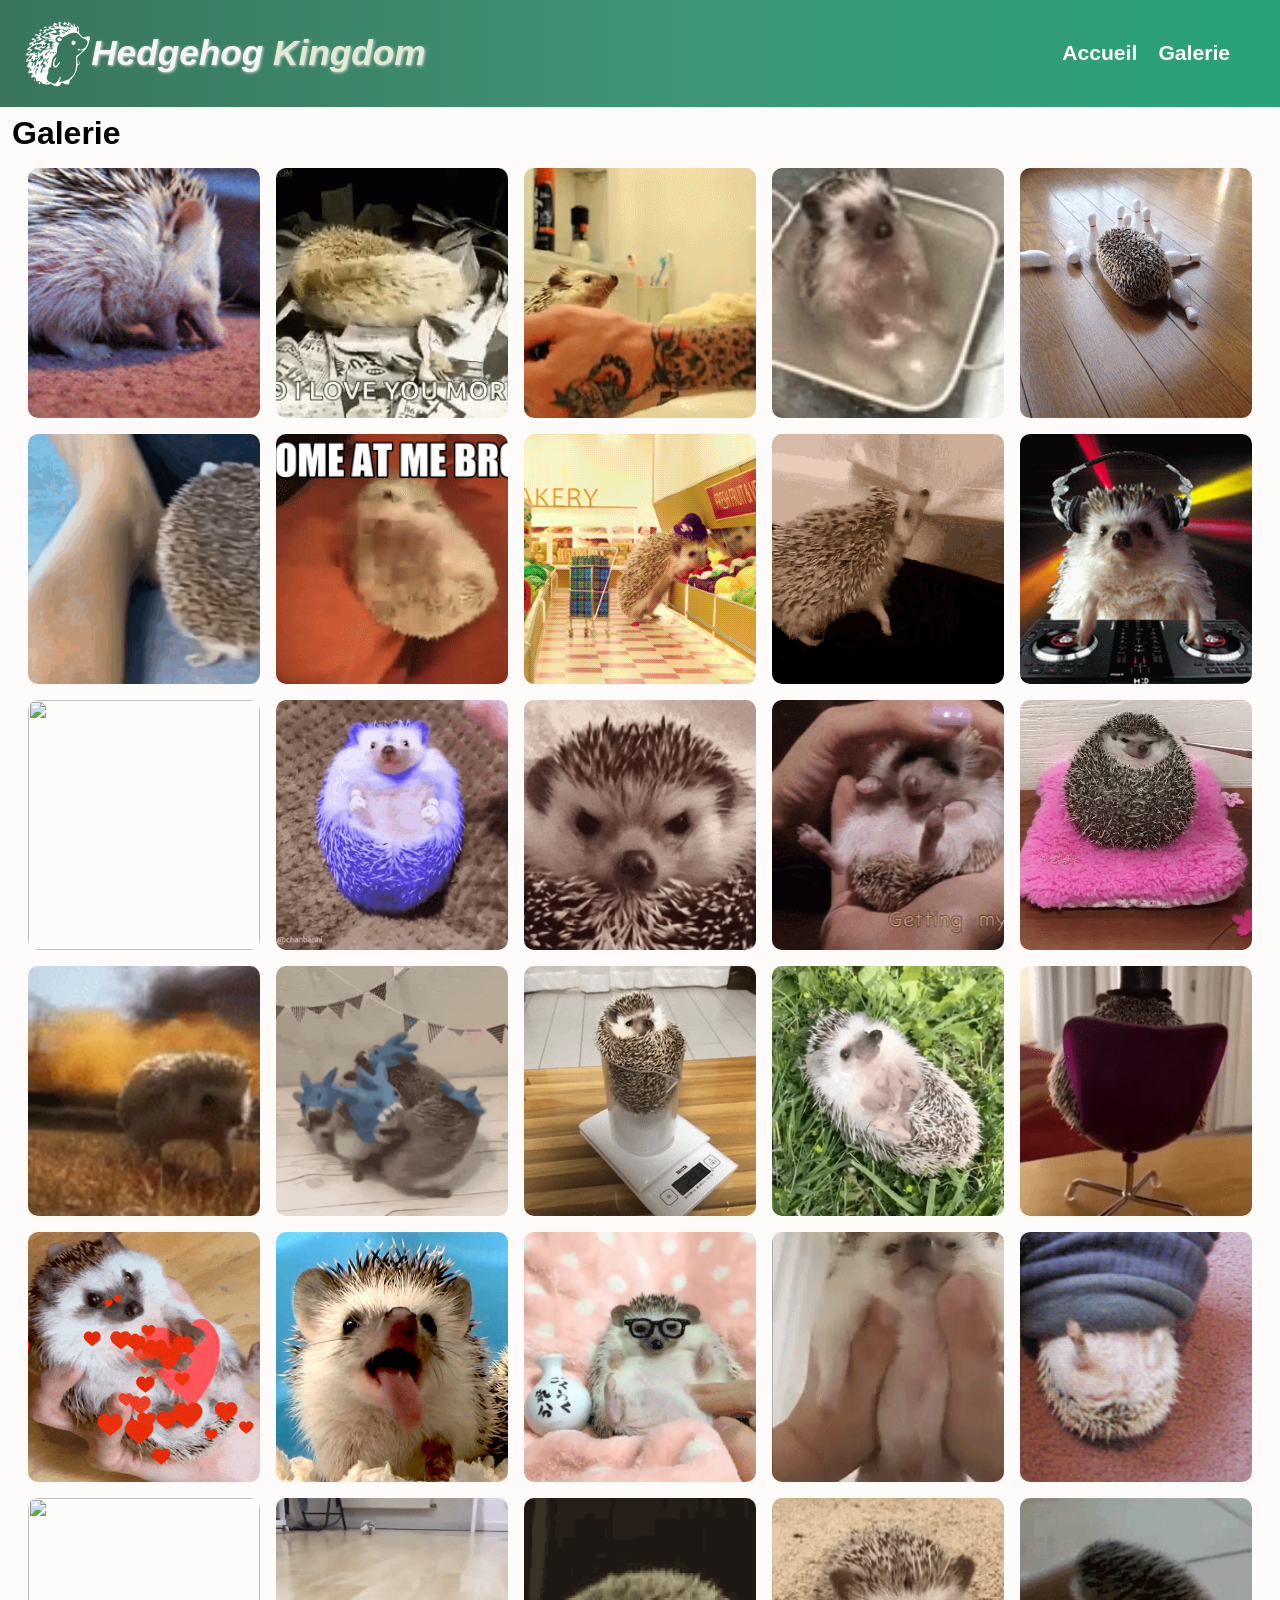
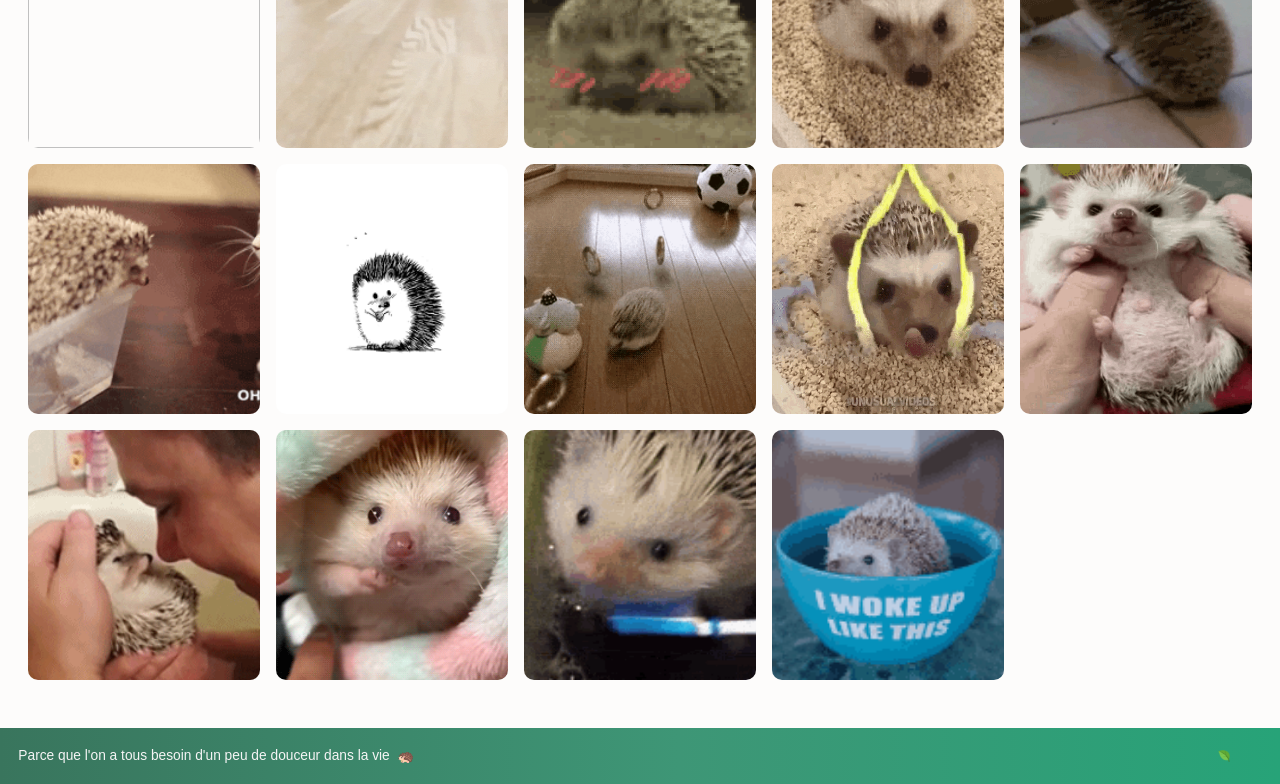
==== commit d7f3a949: "Merge branch 'main' into publish" ====
--- a/pages/gallery.html
+++ b/pages/gallery.html
@@ -1,5 +1,3 @@
----
----
 <!DOCTYPE html>
 <html lang="fr">
 <head>
@@ -8,10 +6,10 @@
     <meta name="viewport" content="width=device-width, initial-scale=1.0">
     
     <!-- Ressources -->
-    <link href="/hedgehog-kingdom/assets/css/style.css" rel="stylesheet" >
-    <script defer src="/hedgehog-kingdom/assets/js/script.js" charset="UTF-8"></script>
-    <script defer src="/hedgehog-kingdom/assets/js/gallery.js" charset="UTF-8"></script>
-    <link rel="icon" href="/hedgehog-kingdom/favicon.ico" />
+    <link href="../assets/css/style.css" rel="stylesheet" >
+    <script defer src="../assets/js/script.js" charset="UTF-8"></script>
+    <script defer src="../assets/js/gallery.js" charset="UTF-8"></script>
+    <link rel="icon" href="../favicon.ico" />
     
     <!-- Métadonnées générales -->
     <meta name="description" content="Bienvenue dans Hedgehog Kingdom ! Découvrez l'univers fascinant des hérissons, leurs différentes espèces et une galerie de photos pleine de piquant et de douceur.">
@@ -38,15 +36,15 @@
     <header>
         <nav id="nav">
             <div>
-                <img id="nav-hedgehog" src="/hedgehog-kingdom/assets/images/icons/hedgehog_icon.svg" alt="Dessin d'un hérisson se tenant sur ses deux pattes arrière."/>
+                <img id="nav-hedgehog" src="../assets/images/icons/hedgehog_icon.svg" alt="Dessin d'un hérisson se tenant sur ses deux pattes arrière."/>
                 <h1>Hedgehog <span id="end-title">Kingdom</span></h1>
             </div>
             <ul>
                 <li>
-                    <a id="accueil" href="/hedgehog-kingdom/">accueil</a>
+                    <a id="accueil" href="../index.html">accueil</a>
                 </li>
                 <li>
-                    <a id="galerie" href="/hedgehog-kingdom/gallery"">galerie</a>
+                    <a id="galerie" href="gallery.html"">galerie</a>
                 </li>
             </ul>
             <div id="icons"></div>
@@ -75,9 +73,9 @@
                     aria-disabled="false">🦔</span>
                 </span>
             </p>
-            <audio id="sonic-ring" src="/hedgehog-kingdom/assets/audio/sonic-ring-sound-effect-in-stereo.mp3" />
+            <audio id="sonic-ring" src="../assets/audio/sonic-ring-sound-effect-in-stereo.mp3" />
         </div>
-        <img class="footer-leaf" src="/hedgehog-kingdom/assets/images/icons/leaf.png" alt="Icône de feuille" height="25px"/>
+        <img class="footer-leaf" src="../assets/images/icons/leaf.png" alt="Icône de feuille" height="25px"/>
     </footer>
 </body>
 </html>
--- a/assets/css/style.css
+++ b/assets/css/style.css
@@ -0,0 +1,594 @@
+@import url('cursors.css');
+@font-face {
+  font-family: chewy;
+  src: url("/hedgehog-kingdom/assets/fonts/Chewy/Chewy-Regular.ttf");
+}
+@font-face {
+  font-family: nunito;
+  src: url("/hedgehog-kingdom/assets/fonts/Nunito/Nunito-VariableFont_wght.ttf");
+}
+
+* {
+  margin: 0;
+  padding: 0;
+  font-family: nunito, sans-serif;
+}
+
+header, footer {
+  background: linear-gradient(90deg, rgba(57, 117, 93, 1) 0%, rgba(62, 150, 118, 1) 53%, rgba(39, 163, 120, 1) 100%);
+  padding: 20px 50px;
+  padding-left: 0.5em;
+  color:whitesmoke;
+}
+
+
+
+/* ==========================================
+HEADER - NAVBAR
+========================================== */
+
+nav {
+  display: flex;
+  align-items: center;
+  justify-content: space-between;
+}
+
+nav div:first-child {
+  margin-left: 1em;
+  display: flex;
+  flex-direction: row;
+  align-items: center;
+}
+
+nav div:first-child a:hover {
+  cursor: url("/hedgehog-kingdom/assets/images/cursors/lien.png"), pointer;
+  /* text-decoration: none; */
+}
+
+#nav-hedgehog {
+  filter: invert(1);
+  height: auto;
+  width: calc(3em + 1.5vw);
+}
+
+nav h1 {
+  font-family: chewy, sans-serif;
+  font-style: italic;
+  font-size: calc(1rem + 1.5vw);
+  text-shadow: 1px 1px 3px lightgrey;
+}
+
+#nav-hedgehog:hover, nav h1:hover, #end-title:hover {
+  cursor: url("/hedgehog-kingdom/assets/images/cursors/lien.png"), pointer;
+}
+
+#end-title {
+  color: #e2ead2;
+}
+
+
+nav a, a:visited {
+  font-weight: bold;
+  color: white;
+  text-decoration: none;
+}
+
+nav a:hover {
+  text-decoration: underline;
+  text-decoration-thickness: calc(2px + 0.1vw);
+  text-decoration-color: #e2ead2;
+  text-underline-offset: 0.3vw;
+}
+
+nav ul {
+  list-style: none;
+  text-transform: capitalize;
+  font-size: calc(0.2rem + 1.4vw);
+  
+  display: flex;
+  gap: 1em;
+}
+
+
+#icons {
+  cursor: url("/hedgehog-kingdom/assets/images/cursors/lien.png"), pointer;
+  display: none;
+}
+
+@media(max-width:768px) /*Smartphone*/
+{
+  nav ul {
+    flex-direction: column;
+    background: linear-gradient(90deg, rgba(57, 117, 93, 1) 0%, rgba(62, 150, 118, 1) 53%, rgba(39, 163, 120, 1) 100%);
+    position: absolute;
+    left: -100%;
+    top: calc(var(--header-height));
+    width: 100%;
+    text-align: center;
+    transition: 0.25s;
+    gap: 0;
+  }
+  
+  nav li {
+    padding: 3px 0;
+    font-size: 1.75em;
+  }
+  nav li:hover {
+    background: #4fb994;
+    text-decoration: underline;
+    text-decoration-thickness: calc(2px + 0.1vw);
+    text-decoration-color: #e2ead2;
+    text-underline-offset: 0.3vw;
+  }
+  
+  nav.active ul {
+    left: 0;
+  }
+  
+  #icons {
+    display: block;
+    font-size: 1.5em;
+  }
+  
+  #icons:before {
+    content: "\2630";
+  }
+  .active #icons:before {
+    content: "\2715";
+  }
+}
+
+/* ==========================================
+MAIN
+========================================== */
+
+img {
+  border-radius: 4%;
+}
+
+main {
+  padding: 0.5em 0.75em 2em;
+  display: flex;
+  flex-direction: column;
+  align-items: flex-start;
+  background-color: #ebded31a;
+}
+
+main p, .table-aside {
+  padding-left: 0.5em;
+  padding-right: 0.5em;
+}
+
+
+.table-aside {
+  display: flex;
+  justify-content: space-between;
+  gap: 0.5em;
+  width: 100%;
+  min-width: 0;
+}
+
+.table-container {
+  display:flex;
+  flex: 1 1 auto;
+  min-width: 0;
+  overflow-x: auto;
+  border-radius: 15px;
+}
+
+@media(max-width:1200px) /*Smartphone et tablette */
+{
+  .table-aside {
+    flex-direction: column;
+  }
+}
+
+
+/* ==========================================
+MAIN - TABLE
+========================================== */
+
+table {
+  margin-top: 2em;
+  font-size: calc(0.5rem + 0.45vw);
+  
+  border: 1px solid #d5dfcc;
+  border-radius: 15px;
+  border-collapse: separate;
+  border-spacing: 0;
+  overflow: hidden;
+  min-width: 750px;
+}
+
+th {
+  background-color: #e2ead2;
+  border-right: 1px solid #d5dfcc;
+  border-bottom: 1px solid #d5dfcc;
+  padding: 2px;
+}
+
+td {
+  text-align: center;
+  overflow: hidden;
+  padding: 2px;
+  
+  border-right: 1px solid #d5dfcc;
+  border-bottom: 1px solid #d5dfcc;
+}
+
+th:last-child, td:last-child {
+  border-right: none;
+}
+
+th:first-child {
+  border-top-left-radius: 14px;
+  transition-duration: 0.6s;
+}
+
+th:last-child {
+  border-top-right-radius: 14px;
+}
+
+tr:last-child td {
+  border-bottom: none;
+}
+
+
+tr td:first-child img {
+  height: auto;
+  width: auto;
+  max-height: 150px;
+  max-width: 150px;
+  border-radius: 14px;
+  object-fit: cover;
+  display: block;
+  margin: auto;
+  
+  transition: 0.6s;
+}
+
+tr td:nth-child(3) {
+  font-style: italic;
+}
+
+tr td:nth-child(4), tr td:nth-child(5) {
+  white-space: nowrap;
+  overflow-x: hidden;
+}
+
+tr td:nth-child(6) {
+  min-width: 138px;
+}
+
+.iucn-picture {
+  max-width: 250px;
+  transition: 0.6s;
+}
+
+@media(max-width:1200px) /*Smartphone et tablette */
+{
+  .table-container {
+    flex: none;
+    width: 100%;
+    box-sizing: border-box;
+  }
+  
+  table {
+    margin-right: 0.75em;
+    max-width: 100%;
+  }
+  
+  .iucn-picture {
+    max-width: 150px;
+  }
+}
+
+/* @media(max-width:810px){
+  .iucn-picture {
+    display: none;
+  }
+} */
+
+@media(max-width:750px){
+  
+  tr td:first-child img {
+    max-width: 80px;
+  }
+  
+  /* th:first-child, td:first-child {
+  display: none;
+  }
+  
+  th:nth-child(2) {
+  border-top-left-radius: 14px;
+  } */
+}
+
+/* ==========================================
+MAIN - ASIDE
+========================================== */
+
+aside {
+  width: 30%;
+  margin-left: 0.75em;
+  margin-right: 0.5em;
+  padding: 1em 0.25em;
+  font-size: calc(0.5rem + 0.40vw);
+  
+  display: flex;
+  flex: 0 0 260px;
+  flex-direction: column;
+  justify-content: flex-start;
+  align-self: center;
+  
+  background-color: #e2ead2;
+  border-radius: 14px;
+  color: #000000c8
+}
+
+#aside-banner {
+  width: calc(90% + 0.45vw);
+  flex-shrink: 0;
+  align-self: center;
+}
+
+#aside-header {
+  display: flex;
+  flex-direction: row;
+  align-items: flex-start;
+  margin-top: 1em;
+  gap:0.5em;
+}
+
+#aside-header h2 {
+  margin-top: 0;
+  cursor: url("/hedgehog-kingdom/assets/images/cursors/lien.png"), pointer;
+}
+
+#qmark {
+  display: inline-block;
+}
+
+#aside-header h2:hover {
+  color: #4cb53c;
+}
+
+#aside-header h2:hover #qmark {
+  animation: rotation 1s ease-in-out;
+  color: #4cb53c;
+}
+
+aside p {
+  text-align: justify;
+}
+
+#light-bulb {
+  max-height: 1.5em;
+  max-width: 1.5em;
+}
+
+@media(max-width:1200px) /*Smartphone et tablette */
+{
+  aside {
+    flex: 0 0 0;
+    flex-direction: row;
+    justify-content: flex-start;
+    align-self: center;
+    
+    width: auto;
+    margin: 1em 0.75em 0 0;
+    padding: 1em;
+    font-size: calc(0.5rem + 0.5vw);
+    gap: 0.5em;
+  }
+  
+  aside div {
+    align-self: center;
+  }
+  
+  #aside-banner {
+    max-width: 25%;
+    flex-shrink: 0;
+  }
+}
+
+/* ==========================================
+FOOTER
+========================================== */
+
+footer {
+  display: flex;
+  flex-direction: row;
+  justify-content: space-between;
+  align-items: center;
+  gap: 0.5em;
+  position: relative;
+}
+
+footer > div {
+  min-width: 0;
+}
+
+#hedge-text {
+  display: flex;
+  align-items: center;
+  gap: 0.5em;
+  white-space: nowrap;
+  margin-left: 0.75em;
+  font-size: calc(0.50em + 0.45vw);
+}
+
+/* #footer-message {
+    display: inline-block;
+    flex-shrink: 0;
+    white-space: nowrap;
+    clip-path: inset(0 0% 0 0);
+    transition: none;
+} */
+
+#footer-message {
+    display: inline-block;
+    flex-shrink: 0;
+    white-space: nowrap;
+    transition: none;
+
+    mask-image: linear-gradient(
+        to right,
+        black var(--mask-progress, 100%),
+        transparent var(--mask-progress, 100%)
+    );
+
+    -webkit-mask-image: linear-gradient(
+        to right,
+        black var(--mask-progress, 100%),
+        transparent var(--mask-progress, 100%)
+    );
+}
+
+#footer-hedgehog {
+  display: inline-block;
+  position: relative;
+  z-index: 2;
+  
+  cursor: url("/hedgehog-kingdom/assets/images/cursors/lien.png"), pointer;
+  -webkit-user-select: none;
+  user-select: none;
+  
+  flex-shrink: 0;
+  transform-origin: center;
+}
+
+#footer-hedgehog.animating {
+  pointer-events: none;
+  cursor: url("/hedgehog-kingdom/assets/images/cursors/normal.png"), default;
+}
+
+#footer-hedgehog:focus-visible {
+  outline: 2px solid currentColor;
+  border-radius: 5px;
+}
+
+#hedgehog-emoji {
+  display: inline-block;
+  transition: transform 0.3s ease;
+}
+
+#hedgehog-emoji.retourne {
+  transform: scaleX(-1);
+}
+
+.footer-leaf {
+  height: auto;
+  width: calc(0.4em + 0.45vw);
+  align-self: center;
+  object-fit: contain;
+  flex-shrink: 0;
+}
+
+/* ==========================================
+ANIMATIONS
+========================================== */
+
+/* Animations */
+@keyframes rotation
+{
+  from{transform:rotate(0deg);}
+  to{transform:rotate(360deg);}
+}
+
+/* ==========================================
+LIGHTBOX
+========================================== */
+
+.zoomable {
+  cursor: url("/hedgehog-kingdom/assets/images/cursors/zoom_avant.png"), zoom-in;
+}
+
+#lightbox {
+  display: none;
+  position: fixed;
+  inset: 0;
+  background-color: rgba(0, 0, 0, 0.8);
+  z-index: 1000;
+  
+  justify-content: center;
+  align-items: center;
+}
+
+#lightbox.active, #lightbox.active img:hover, #lightbox.active p:hover {
+  cursor: url("/hedgehog-kingdom/assets/images/cursors/zoom_arriere.png"), zoom-out;
+}
+
+#lightbox.active {
+  display: flex;
+  flex-direction: column;
+  gap: 2em;
+  align-items: center;
+}
+
+#lightbox-img {
+  max-width: 90vw;
+  max-height: 90vh;
+  width: calc(12em + 12vw);
+  height: auto;
+  object-fit: contain;
+  border-radius: 10px;
+}
+
+#lightbox-img.transparent {
+  background-color: #dedede;
+}
+
+#lightbox-description {
+  color: #dedede;
+  font-weight: bold;
+  width: 50%;
+  font-size: calc(0.2em + 1.5vw);
+  text-align: center;
+}
+
+@media(max-width:1200px) /*Smartphone et tablette */
+{
+  #lightbox-description {
+    font-size: calc(0.5em + 1.5vw);
+  }
+}
+
+/* ==========================================
+EFFETS DE SURBRILLANCE TABLEAU
+========================================== */
+tbody tr:hover {
+  background-color: #4cb53c96;
+  background-clip: border-box;
+}
+
+tbody tr td:hover { 
+  background-color: #4cb53c96;
+}
+
+/* ==========================================
+GALERIE GIFS
+========================================== */
+.gallery {
+  display: grid;
+  width: 100%;
+  margin-inline: auto;
+  box-sizing: border-box;
+  grid-template-columns: repeat(auto-fit, minmax(min(200px, 100%), 1fr));
+  gap: 1em;
+  padding: 1em;
+}
+
+.gallery img {
+  width: 100%;
+  height: 250px;
+  object-fit: cover;
+  border-radius: 10px;
+  cursor: url("/hedgehog-kingdom/assets/images/cursors/zoom_avant.png"), zoom-in;
+  transition: transform 0.3s ease;
+}
+
+.gallery img:hover {
+  transform: scale(1.05);
+  cursor: url("/hedgehog-kingdom/assets/images/cursors/zoom_avant.png"), zoom-in;
+}
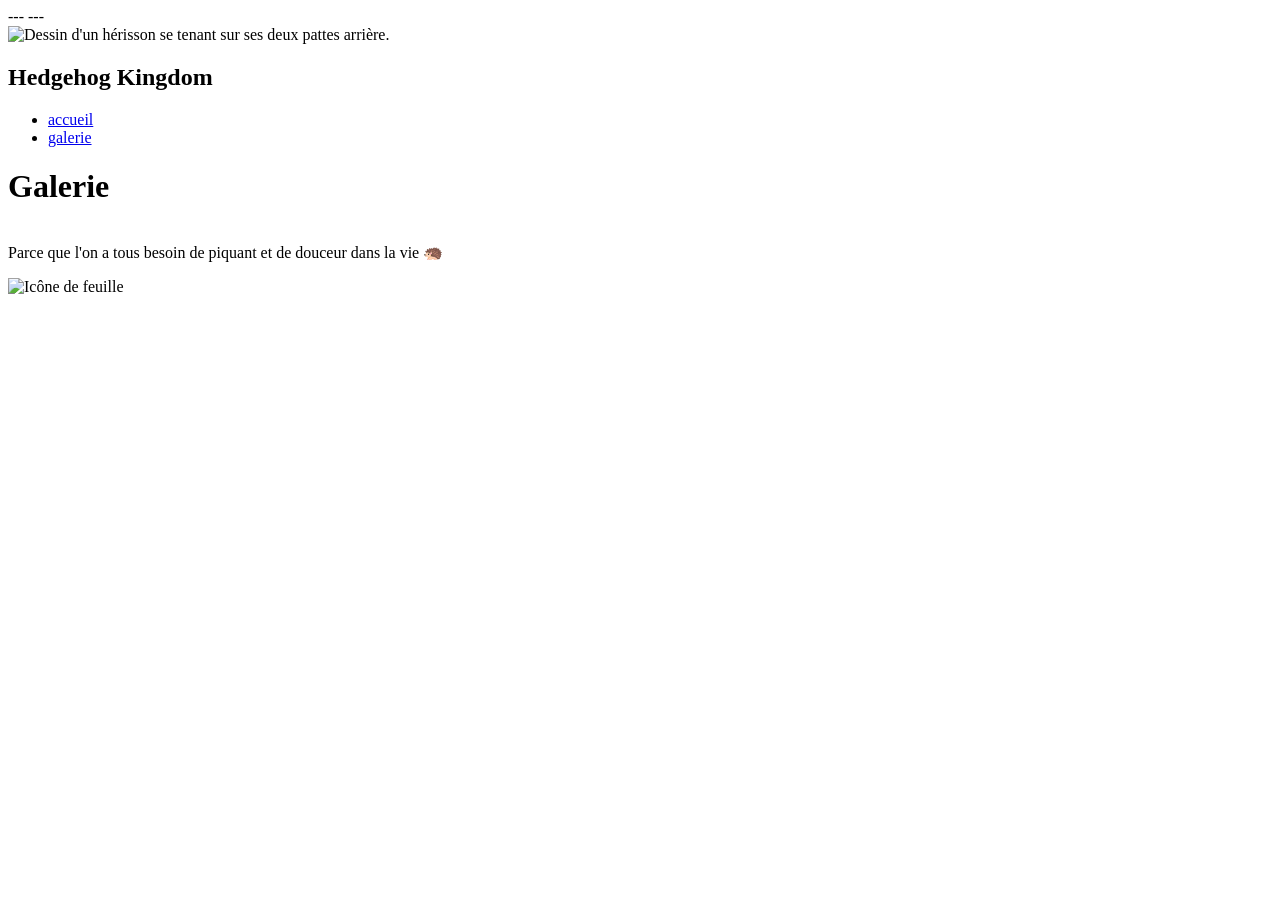
==== commit 4fb88444: "Correction liens" ====
--- a/pages/gallery.html
+++ b/pages/gallery.html
@@ -1,3 +1,5 @@
+---
+---
 <!DOCTYPE html>
 <html lang="fr">
 <head>
@@ -6,10 +8,10 @@
     <meta name="viewport" content="width=device-width, initial-scale=1.0">
     
     <!-- Ressources -->
-    <link href="../assets/css/style.css" rel="stylesheet" >
-    <script defer src="../assets/js/script.js" charset="UTF-8"></script>
-    <script defer src="../assets/js/gallery.js" charset="UTF-8"></script>
-    <link rel="icon" href="../favicon.ico" />
+    <link href="/hedgehog-kingdom/assets/css/style.css" rel="stylesheet" >
+    <script defer src="/hedgehog-kingdom/assets/js/script.js" charset="UTF-8"></script>
+    <script defer src="/hedgehog-kingdom/assets/js/gallery.js" charset="UTF-8"></script>
+    <link rel="icon" href="/hedgehog-kingdom/favicon.ico" />
     
     <!-- Métadonnées générales -->
     <meta name="description" content="Bienvenue dans Hedgehog Kingdom ! Découvrez l'univers fascinant des hérissons, leurs différentes espèces et une galerie de photos pleine de piquant et de douceur.">
@@ -36,15 +38,15 @@
     <header>
         <nav id="nav">
             <div>
-                <img id="nav-hedgehog" src="../assets/images/icons/hedgehog_icon.svg" alt="Dessin d'un hérisson se tenant sur ses deux pattes arrière."/>
+                <img id="nav-hedgehog" src="/hedgehog-kingdom/assets/images/icons/hedgehog_icon.svg" alt="Dessin d'un hérisson se tenant sur ses deux pattes arrière."/>
                 <h1>Hedgehog <span id="end-title">Kingdom</span></h1>
             </div>
             <ul>
                 <li>
-                    <a id="accueil" href="../index.html">accueil</a>
+                    <a id="accueil" href="/hedgehog-kingdom/">accueil</a>
                 </li>
                 <li>
-                    <a id="galerie" href="gallery.html"">galerie</a>
+                    <a id="galerie" href="gallery"">galerie</a>
                 </li>
             </ul>
             <div id="icons"></div>
@@ -73,9 +75,9 @@
                     aria-disabled="false">🦔</span>
                 </span>
             </p>
-            <audio id="sonic-ring" src="../assets/audio/sonic-ring-sound-effect-in-stereo.mp3" />
+            <audio id="sonic-ring" src="/hedgehog-kingdom/assets/audio/sonic-ring-sound-effect-in-stereo.mp3" />
         </div>
-        <img class="footer-leaf" src="../assets/images/icons/leaf.png" alt="Icône de feuille" height="25px"/>
+        <img class="footer-leaf" src="/hedgehog-kingdom/assets/images/icons/leaf.png" alt="Icône de feuille"/>
     </footer>
 </body>
 </html>
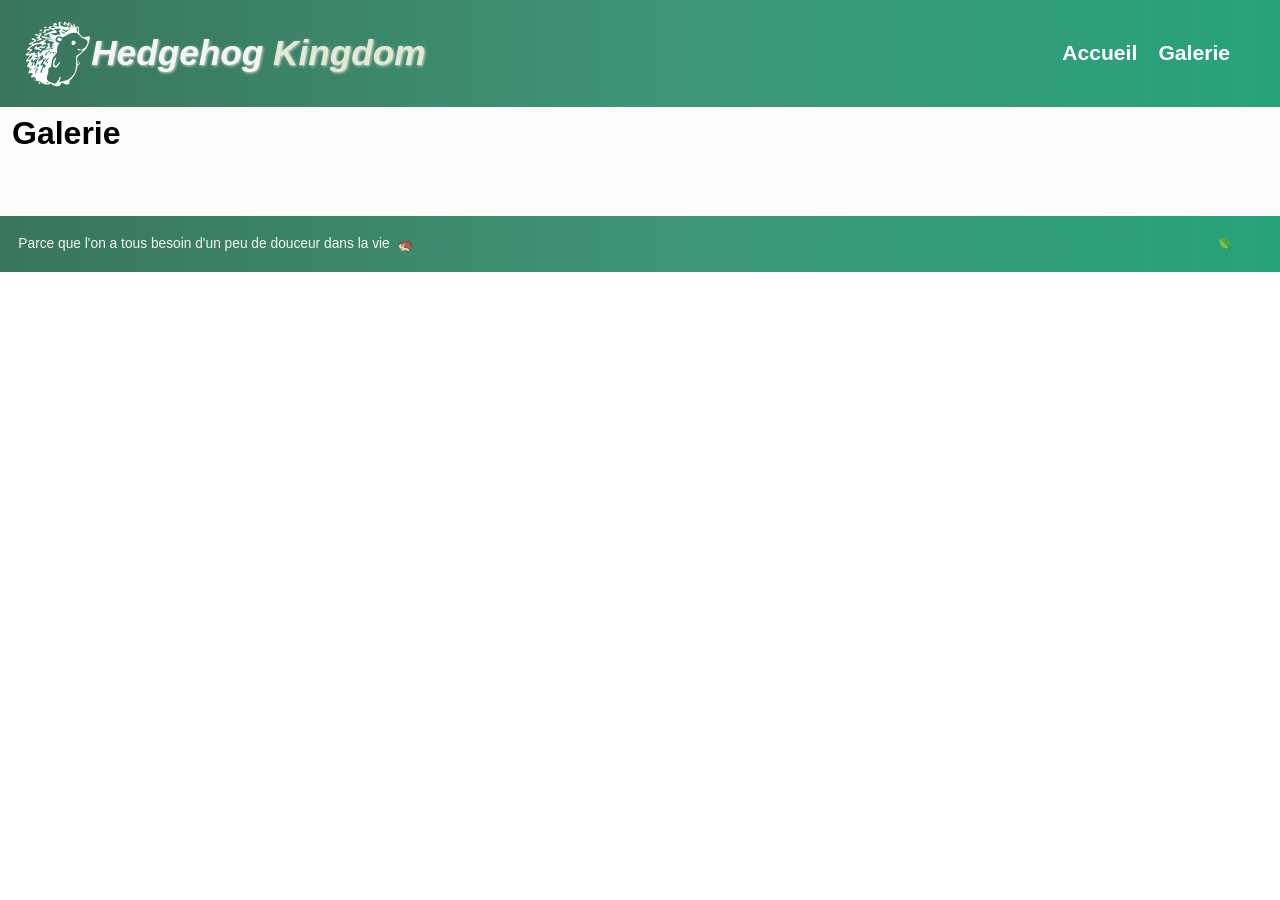
==== commit ff4b4697: "Suppr hauteur fix&e footer leaf dans html" ====
--- a/pages/gallery.html
+++ b/pages/gallery.html
@@ -1,5 +1,3 @@
----
----
 <!DOCTYPE html>
 <html lang="fr">
 <head>
@@ -8,10 +6,10 @@
     <meta name="viewport" content="width=device-width, initial-scale=1.0">
     
     <!-- Ressources -->
-    <link href="/hedgehog-kingdom/assets/css/style.css" rel="stylesheet" >
-    <script defer src="/hedgehog-kingdom/assets/js/script.js" charset="UTF-8"></script>
-    <script defer src="/hedgehog-kingdom/assets/js/gallery.js" charset="UTF-8"></script>
-    <link rel="icon" href="/hedgehog-kingdom/favicon.ico" />
+    <link href="../assets/css/style.css" rel="stylesheet" >
+    <script defer src="../assets/js/script.js" charset="UTF-8"></script>
+    <script defer src="../assets/js/gallery.js" charset="UTF-8"></script>
+    <link rel="icon" href="../favicon.ico" />
     
     <!-- Métadonnées générales -->
     <meta name="description" content="Bienvenue dans Hedgehog Kingdom ! Découvrez l'univers fascinant des hérissons, leurs différentes espèces et une galerie de photos pleine de piquant et de douceur.">
@@ -38,15 +36,15 @@
     <header>
         <nav id="nav">
             <div>
-                <img id="nav-hedgehog" src="/hedgehog-kingdom/assets/images/icons/hedgehog_icon.svg" alt="Dessin d'un hérisson se tenant sur ses deux pattes arrière."/>
+                <img id="nav-hedgehog" src="../assets/images/icons/hedgehog_icon.svg" alt="Dessin d'un hérisson se tenant sur ses deux pattes arrière."/>
                 <h1>Hedgehog <span id="end-title">Kingdom</span></h1>
             </div>
             <ul>
                 <li>
-                    <a id="accueil" href="/hedgehog-kingdom/">accueil</a>
+                    <a id="accueil" href="../index.html">accueil</a>
                 </li>
                 <li>
-                    <a id="galerie" href="gallery"">galerie</a>
+                    <a id="galerie" href="gallery.html"">galerie</a>
                 </li>
             </ul>
             <div id="icons"></div>
@@ -75,9 +73,9 @@
                     aria-disabled="false">🦔</span>
                 </span>
             </p>
-            <audio id="sonic-ring" src="/hedgehog-kingdom/assets/audio/sonic-ring-sound-effect-in-stereo.mp3" />
+            <audio id="sonic-ring" src="../assets/audio/sonic-ring-sound-effect-in-stereo.mp3" />
         </div>
-        <img class="footer-leaf" src="/hedgehog-kingdom/assets/images/icons/leaf.png" alt="Icône de feuille"/>
+        <img class="footer-leaf" src="../assets/images/icons/leaf.png" alt="Icône de feuille"/>
     </footer>
 </body>
 </html>
--- a/assets/css/style.css
+++ b/assets/css/style.css
@@ -0,0 +1,594 @@
+@import url('cursors.css');
+@font-face {
+  font-family: chewy;
+  src: url("/hedgehog-kingdom/assets/fonts/Chewy/Chewy-Regular.ttf");
+}
+@font-face {
+  font-family: nunito;
+  src: url("/hedgehog-kingdom/assets/fonts/Nunito/Nunito-VariableFont_wght.ttf");
+}
+
+* {
+  margin: 0;
+  padding: 0;
+  font-family: nunito, sans-serif;
+}
+
+header, footer {
+  background: linear-gradient(90deg, rgba(57, 117, 93, 1) 0%, rgba(62, 150, 118, 1) 53%, rgba(39, 163, 120, 1) 100%);
+  padding: 20px 50px;
+  padding-left: 0.5em;
+  color:whitesmoke;
+}
+
+
+
+/* ==========================================
+HEADER - NAVBAR
+========================================== */
+
+nav {
+  display: flex;
+  align-items: center;
+  justify-content: space-between;
+}
+
+nav div:first-child {
+  margin-left: 1em;
+  display: flex;
+  flex-direction: row;
+  align-items: center;
+}
+
+nav div:first-child a:hover {
+  cursor: url("/hedgehog-kingdom/assets/images/cursors/lien.png"), pointer;
+  /* text-decoration: none; */
+}
+
+#nav-hedgehog {
+  filter: invert(1);
+  height: auto;
+  width: calc(3em + 1.5vw);
+}
+
+nav h1 {
+  font-family: chewy, sans-serif;
+  font-style: italic;
+  font-size: calc(1rem + 1.5vw);
+  text-shadow: 1px 1px 3px lightgrey;
+}
+
+#nav-hedgehog:hover, nav h1:hover, #end-title:hover {
+  cursor: url("/hedgehog-kingdom/assets/images/cursors/lien.png"), pointer;
+}
+
+#end-title {
+  color: #e2ead2;
+}
+
+
+nav a, a:visited {
+  font-weight: bold;
+  color: white;
+  text-decoration: none;
+}
+
+nav a:hover {
+  text-decoration: underline;
+  text-decoration-thickness: calc(2px + 0.1vw);
+  text-decoration-color: #e2ead2;
+  text-underline-offset: 0.3vw;
+}
+
+nav ul {
+  list-style: none;
+  text-transform: capitalize;
+  font-size: calc(0.2rem + 1.4vw);
+  
+  display: flex;
+  gap: 1em;
+}
+
+
+#icons {
+  cursor: url("/hedgehog-kingdom/assets/images/cursors/lien.png"), pointer;
+  display: none;
+}
+
+@media(max-width:768px) /*Smartphone*/
+{
+  nav ul {
+    flex-direction: column;
+    background: linear-gradient(90deg, rgba(57, 117, 93, 1) 0%, rgba(62, 150, 118, 1) 53%, rgba(39, 163, 120, 1) 100%);
+    position: absolute;
+    left: -100%;
+    top: calc(var(--header-height));
+    width: 100%;
+    text-align: center;
+    transition: 0.25s;
+    gap: 0;
+  }
+  
+  nav li {
+    padding: 3px 0;
+    font-size: 1.75em;
+  }
+  nav li:hover {
+    background: #4fb994;
+    text-decoration: underline;
+    text-decoration-thickness: calc(2px + 0.1vw);
+    text-decoration-color: #e2ead2;
+    text-underline-offset: 0.3vw;
+  }
+  
+  nav.active ul {
+    left: 0;
+  }
+  
+  #icons {
+    display: block;
+    font-size: 1.5em;
+  }
+  
+  #icons:before {
+    content: "\2630";
+  }
+  .active #icons:before {
+    content: "\2715";
+  }
+}
+
+/* ==========================================
+MAIN
+========================================== */
+
+img {
+  border-radius: 4%;
+}
+
+main {
+  padding: 0.5em 0.75em 2em;
+  display: flex;
+  flex-direction: column;
+  align-items: flex-start;
+  background-color: #ebded31a;
+}
+
+main p, .table-aside {
+  padding-left: 0.5em;
+  padding-right: 0.5em;
+}
+
+
+.table-aside {
+  display: flex;
+  justify-content: space-between;
+  gap: 0.5em;
+  width: 100%;
+  min-width: 0;
+}
+
+.table-container {
+  display:flex;
+  flex: 1 1 auto;
+  min-width: 0;
+  overflow-x: auto;
+  border-radius: 15px;
+}
+
+@media(max-width:1200px) /*Smartphone et tablette */
+{
+  .table-aside {
+    flex-direction: column;
+  }
+}
+
+
+/* ==========================================
+MAIN - TABLE
+========================================== */
+
+table {
+  margin-top: 2em;
+  font-size: calc(0.5rem + 0.45vw);
+  
+  border: 1px solid #d5dfcc;
+  border-radius: 15px;
+  border-collapse: separate;
+  border-spacing: 0;
+  overflow: hidden;
+  min-width: 750px;
+}
+
+th {
+  background-color: #e2ead2;
+  border-right: 1px solid #d5dfcc;
+  border-bottom: 1px solid #d5dfcc;
+  padding: 2px;
+}
+
+td {
+  text-align: center;
+  overflow: hidden;
+  padding: 2px;
+  
+  border-right: 1px solid #d5dfcc;
+  border-bottom: 1px solid #d5dfcc;
+}
+
+th:last-child, td:last-child {
+  border-right: none;
+}
+
+th:first-child {
+  border-top-left-radius: 14px;
+  transition-duration: 0.6s;
+}
+
+th:last-child {
+  border-top-right-radius: 14px;
+}
+
+tr:last-child td {
+  border-bottom: none;
+}
+
+
+tr td:first-child img {
+  height: auto;
+  width: auto;
+  max-height: 150px;
+  max-width: 150px;
+  border-radius: 14px;
+  object-fit: cover;
+  display: block;
+  margin: auto;
+  
+  transition: 0.6s;
+}
+
+tr td:nth-child(3) {
+  font-style: italic;
+}
+
+tr td:nth-child(4), tr td:nth-child(5) {
+  white-space: nowrap;
+  overflow-x: hidden;
+}
+
+tr td:nth-child(6) {
+  min-width: 138px;
+}
+
+.iucn-picture {
+  max-width: 250px;
+  transition: 0.6s;
+}
+
+@media(max-width:1200px) /*Smartphone et tablette */
+{
+  .table-container {
+    flex: none;
+    width: 100%;
+    box-sizing: border-box;
+  }
+  
+  table {
+    margin-right: 0.75em;
+    max-width: 100%;
+  }
+  
+  .iucn-picture {
+    max-width: 150px;
+  }
+}
+
+/* @media(max-width:810px){
+  .iucn-picture {
+    display: none;
+  }
+} */
+
+@media(max-width:750px){
+  
+  tr td:first-child img {
+    max-width: 80px;
+  }
+  
+  /* th:first-child, td:first-child {
+  display: none;
+  }
+  
+  th:nth-child(2) {
+  border-top-left-radius: 14px;
+  } */
+}
+
+/* ==========================================
+MAIN - ASIDE
+========================================== */
+
+aside {
+  width: 30%;
+  margin-left: 0.75em;
+  margin-right: 0.5em;
+  padding: 1em 0.25em;
+  font-size: calc(0.5rem + 0.40vw);
+  
+  display: flex;
+  flex: 0 0 260px;
+  flex-direction: column;
+  justify-content: flex-start;
+  align-self: center;
+  
+  background-color: #e2ead2;
+  border-radius: 14px;
+  color: #000000c8
+}
+
+#aside-banner {
+  width: calc(90% + 0.45vw);
+  flex-shrink: 0;
+  align-self: center;
+}
+
+#aside-header {
+  display: flex;
+  flex-direction: row;
+  align-items: flex-start;
+  margin-top: 1em;
+  gap:0.5em;
+}
+
+#aside-header h2 {
+  margin-top: 0;
+  cursor: url("/hedgehog-kingdom/assets/images/cursors/lien.png"), pointer;
+}
+
+#qmark {
+  display: inline-block;
+}
+
+#aside-header h2:hover {
+  color: #4cb53c;
+}
+
+#aside-header h2:hover #qmark {
+  animation: rotation 1s ease-in-out;
+  color: #4cb53c;
+}
+
+aside p {
+  text-align: justify;
+}
+
+#light-bulb {
+  max-height: 1.5em;
+  max-width: 1.5em;
+}
+
+@media(max-width:1200px) /*Smartphone et tablette */
+{
+  aside {
+    flex: 0 0 0;
+    flex-direction: row;
+    justify-content: flex-start;
+    align-self: center;
+    
+    width: auto;
+    margin: 1em 0.75em 0 0;
+    padding: 1em;
+    font-size: calc(0.5rem + 0.5vw);
+    gap: 0.5em;
+  }
+  
+  aside div {
+    align-self: center;
+  }
+  
+  #aside-banner {
+    max-width: 25%;
+    flex-shrink: 0;
+  }
+}
+
+/* ==========================================
+FOOTER
+========================================== */
+
+footer {
+  display: flex;
+  flex-direction: row;
+  justify-content: space-between;
+  align-items: center;
+  gap: 0.5em;
+  position: relative;
+}
+
+footer > div {
+  min-width: 0;
+}
+
+#hedge-text {
+  display: flex;
+  align-items: center;
+  gap: 0.5em;
+  white-space: nowrap;
+  margin-left: 0.75em;
+  font-size: calc(0.50em + 0.45vw);
+}
+
+/* #footer-message {
+    display: inline-block;
+    flex-shrink: 0;
+    white-space: nowrap;
+    clip-path: inset(0 0% 0 0);
+    transition: none;
+} */
+
+#footer-message {
+    display: inline-block;
+    flex-shrink: 0;
+    white-space: nowrap;
+    transition: none;
+
+    mask-image: linear-gradient(
+        to right,
+        black var(--mask-progress, 100%),
+        transparent var(--mask-progress, 100%)
+    );
+
+    -webkit-mask-image: linear-gradient(
+        to right,
+        black var(--mask-progress, 100%),
+        transparent var(--mask-progress, 100%)
+    );
+}
+
+#footer-hedgehog {
+  display: inline-block;
+  position: relative;
+  z-index: 2;
+  
+  cursor: url("/hedgehog-kingdom/assets/images/cursors/lien.png"), pointer;
+  -webkit-user-select: none;
+  user-select: none;
+  
+  flex-shrink: 0;
+  transform-origin: center;
+}
+
+#footer-hedgehog.animating {
+  pointer-events: none;
+  cursor: url("/hedgehog-kingdom/assets/images/cursors/normal.png"), default;
+}
+
+#footer-hedgehog:focus-visible {
+  outline: 2px solid currentColor;
+  border-radius: 5px;
+}
+
+#hedgehog-emoji {
+  display: inline-block;
+  transition: transform 0.3s ease;
+}
+
+#hedgehog-emoji.retourne {
+  transform: scaleX(-1);
+}
+
+.footer-leaf {
+  height: auto;
+  width: calc(0.4em + 0.45vw);
+  align-self: center;
+  object-fit: contain;
+  flex-shrink: 0;
+}
+
+/* ==========================================
+ANIMATIONS
+========================================== */
+
+/* Animations */
+@keyframes rotation
+{
+  from{transform:rotate(0deg);}
+  to{transform:rotate(360deg);}
+}
+
+/* ==========================================
+LIGHTBOX
+========================================== */
+
+.zoomable {
+  cursor: url("/hedgehog-kingdom/assets/images/cursors/zoom_avant.png"), zoom-in;
+}
+
+#lightbox {
+  display: none;
+  position: fixed;
+  inset: 0;
+  background-color: rgba(0, 0, 0, 0.8);
+  z-index: 1000;
+  
+  justify-content: center;
+  align-items: center;
+}
+
+#lightbox.active, #lightbox.active img:hover, #lightbox.active p:hover {
+  cursor: url("/hedgehog-kingdom/assets/images/cursors/zoom_arriere.png"), zoom-out;
+}
+
+#lightbox.active {
+  display: flex;
+  flex-direction: column;
+  gap: 2em;
+  align-items: center;
+}
+
+#lightbox-img {
+  max-width: 90vw;
+  max-height: 90vh;
+  width: calc(12em + 12vw);
+  height: auto;
+  object-fit: contain;
+  border-radius: 10px;
+}
+
+#lightbox-img.transparent {
+  background-color: #dedede;
+}
+
+#lightbox-description {
+  color: #dedede;
+  font-weight: bold;
+  width: 50%;
+  font-size: calc(0.2em + 1.5vw);
+  text-align: center;
+}
+
+@media(max-width:1200px) /*Smartphone et tablette */
+{
+  #lightbox-description {
+    font-size: calc(0.5em + 1.5vw);
+  }
+}
+
+/* ==========================================
+EFFETS DE SURBRILLANCE TABLEAU
+========================================== */
+tbody tr:hover {
+  background-color: #4cb53c96;
+  background-clip: border-box;
+}
+
+tbody tr td:hover { 
+  background-color: #4cb53c96;
+}
+
+/* ==========================================
+GALERIE GIFS
+========================================== */
+.gallery {
+  display: grid;
+  width: 100%;
+  margin-inline: auto;
+  box-sizing: border-box;
+  grid-template-columns: repeat(auto-fit, minmax(min(200px, 100%), 1fr));
+  gap: 1em;
+  padding: 1em;
+}
+
+.gallery img {
+  width: 100%;
+  height: 250px;
+  object-fit: cover;
+  border-radius: 10px;
+  cursor: url("/hedgehog-kingdom/assets/images/cursors/zoom_avant.png"), zoom-in;
+  transition: transform 0.3s ease;
+}
+
+.gallery img:hover {
+  transform: scale(1.05);
+  cursor: url("/hedgehog-kingdom/assets/images/cursors/zoom_avant.png"), zoom-in;
+}
